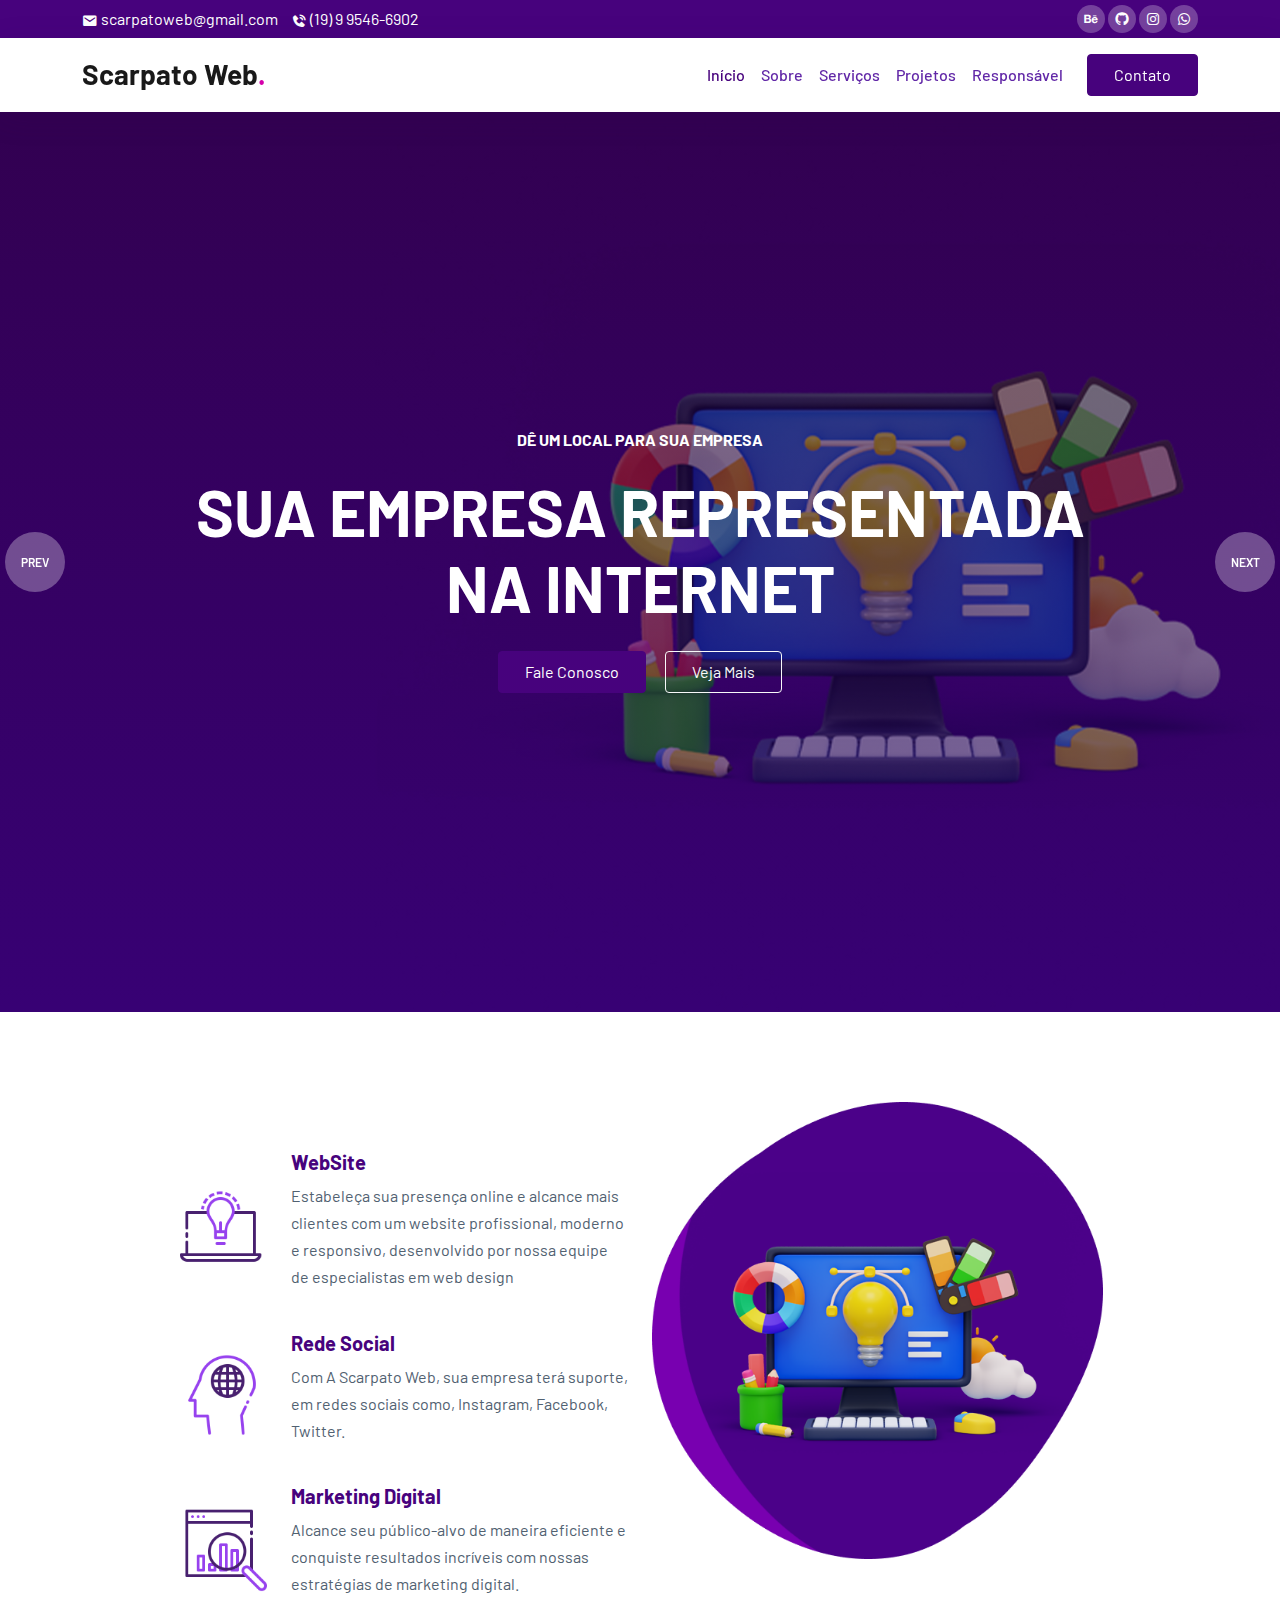
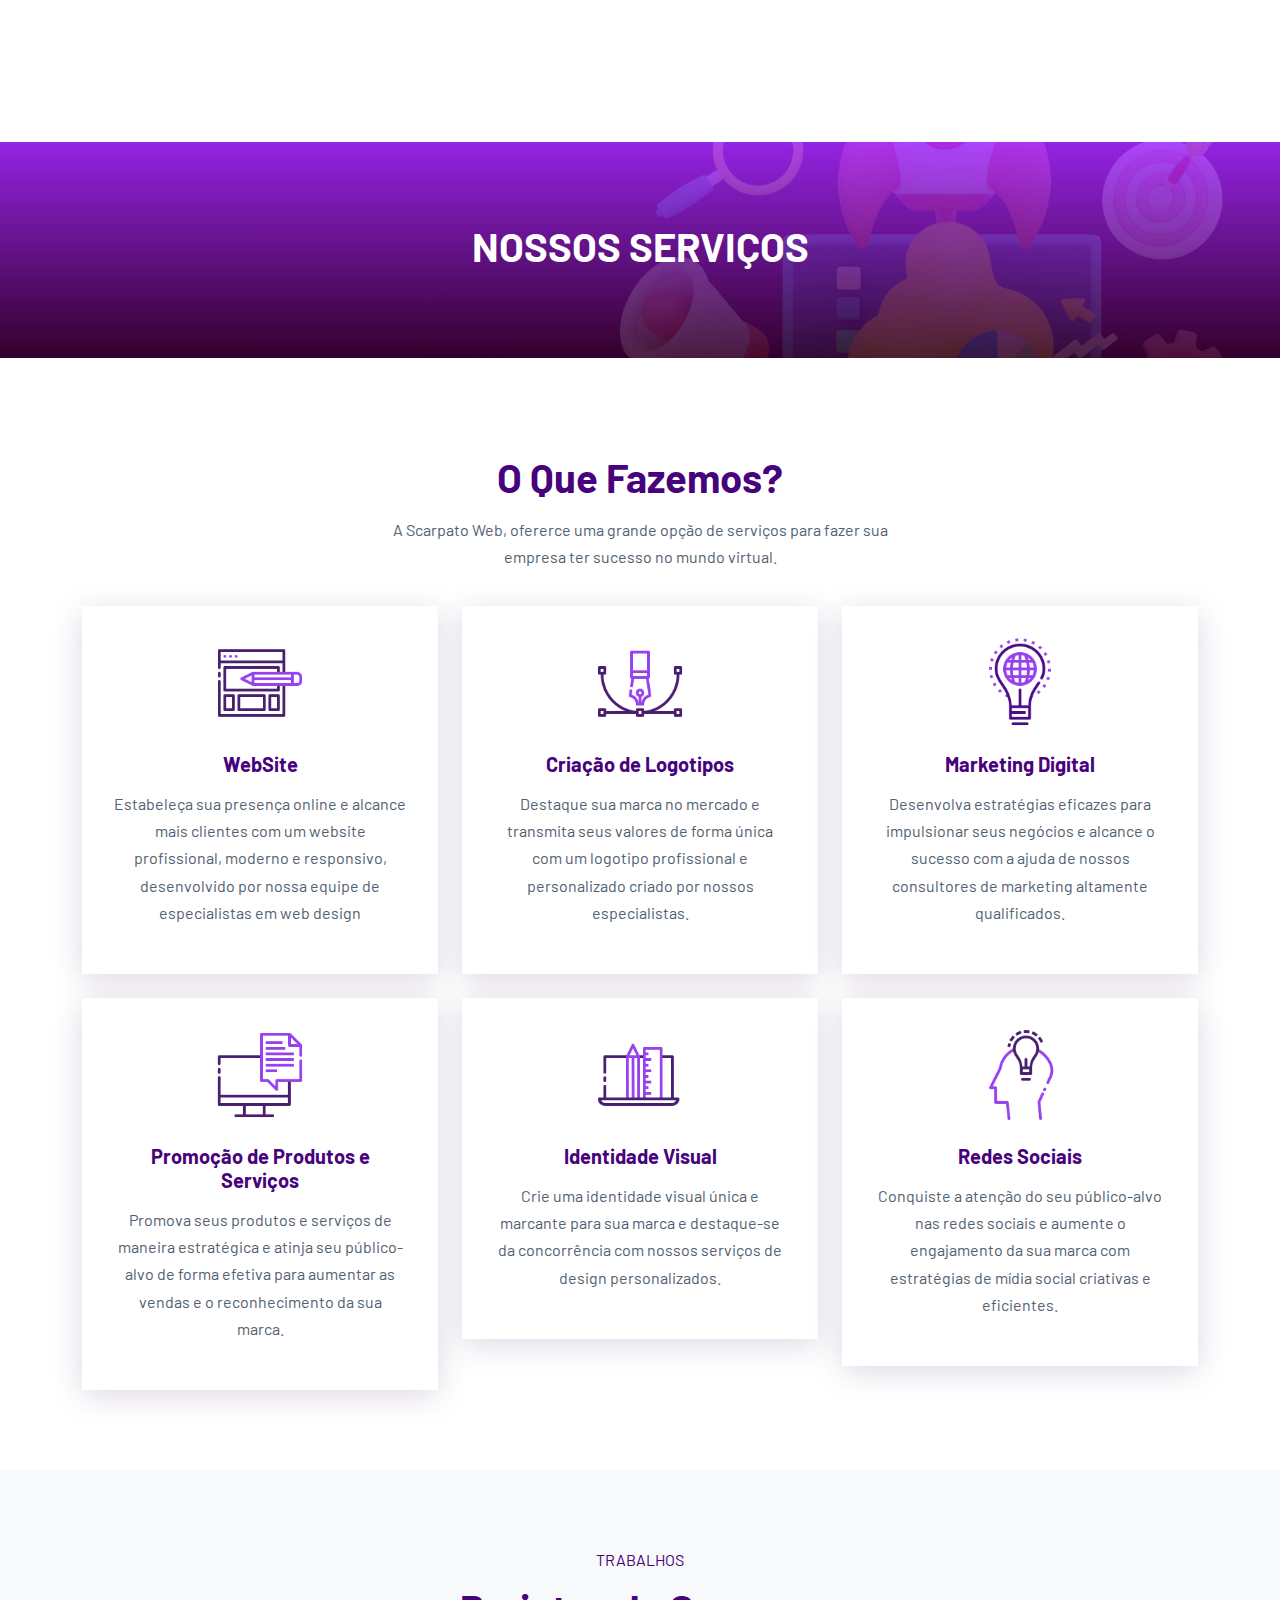
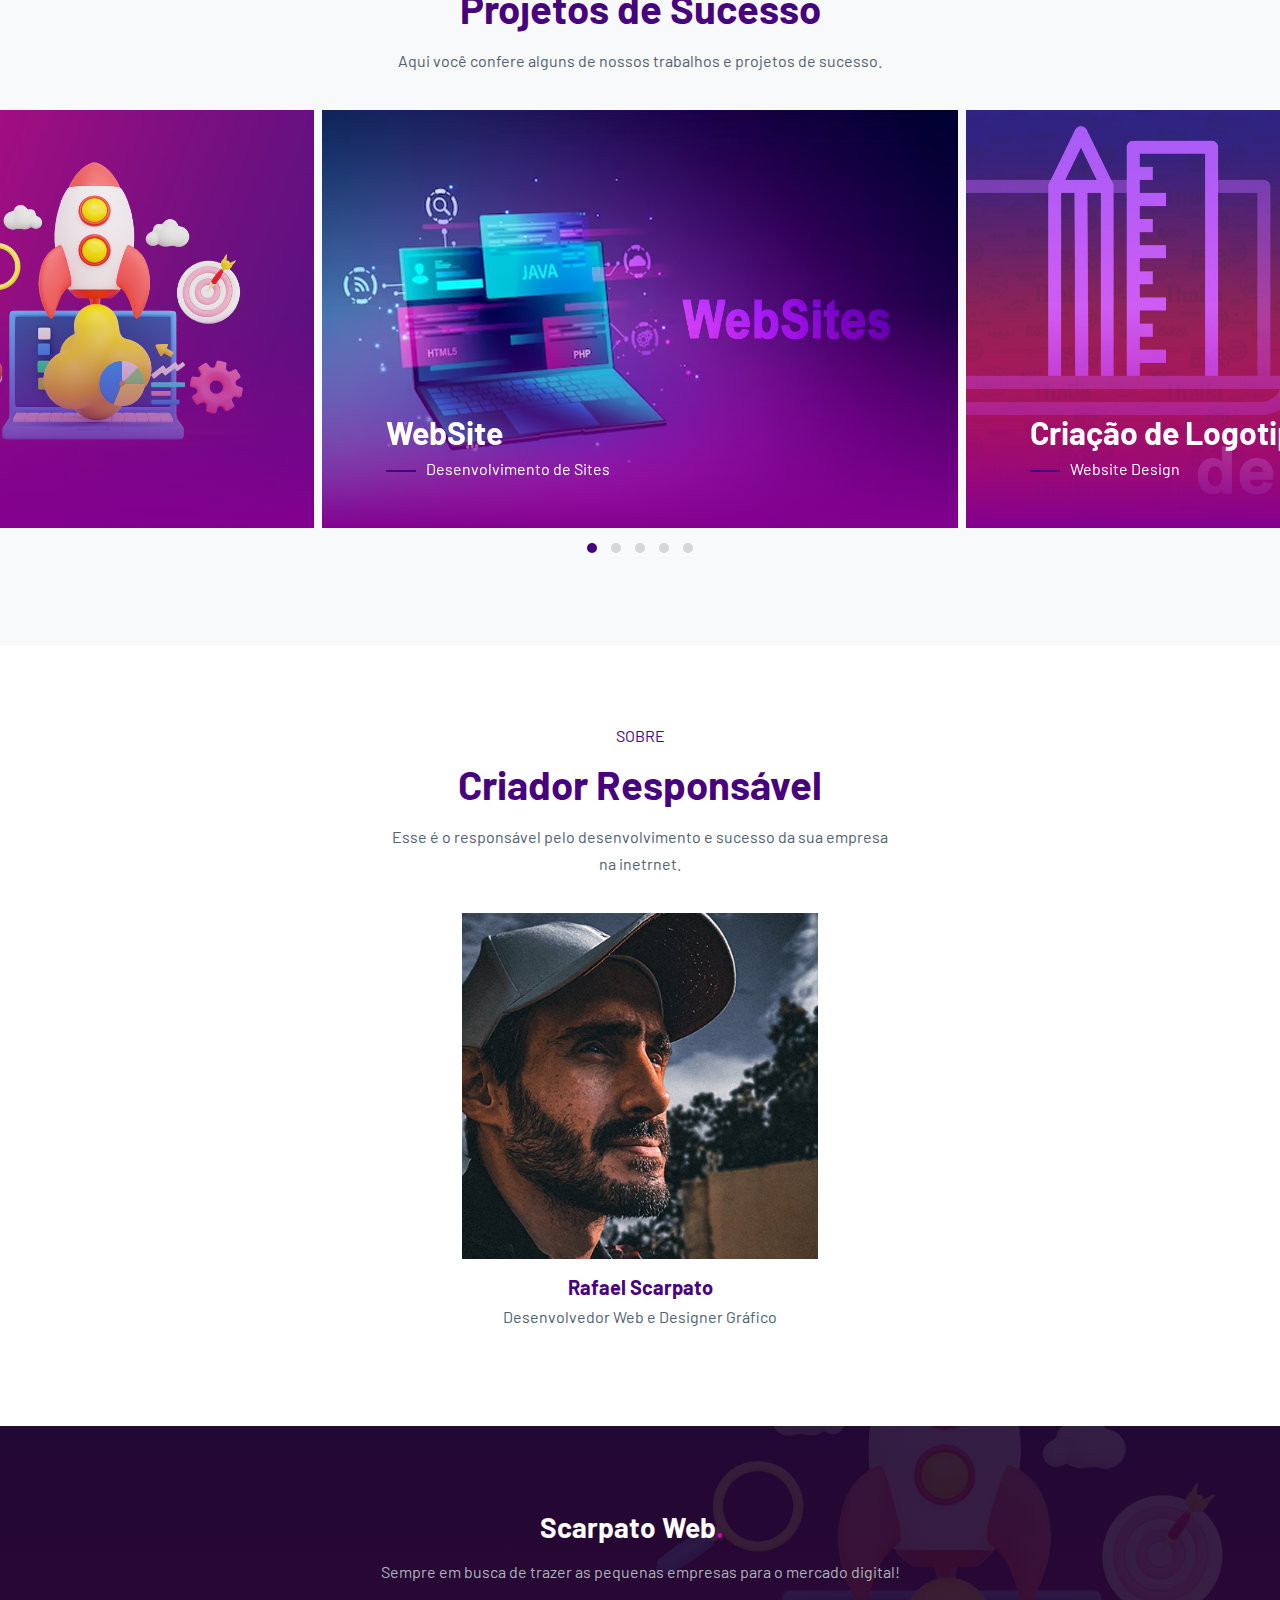
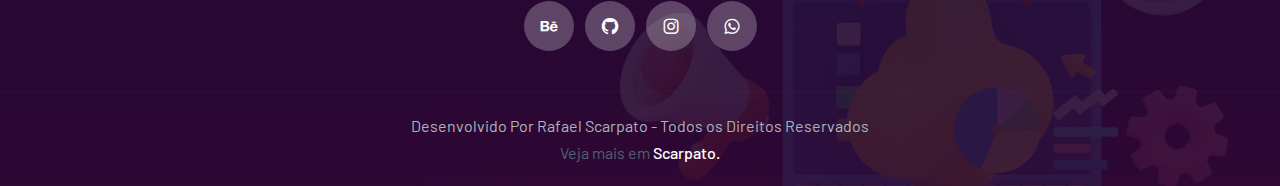
==== index.html @ 1055b55d "Atualização de contato" ====
<!doctype html>
<html lang="pt-br">

<head>
    <!-- Required meta tags -->
    <meta charset="utf-8">
    <meta name="viewport" content="width=device-width, initial-scale=1">
    <link rel="icon" type="image/x-icon" href="img/FAVICON.png">

    <!-- Bootstrap CSS -->
    <link rel="stylesheet" href="css/bootstrap.min.css">
    <link rel="stylesheet" href="css/owl.carousel.min.css">
    <link rel="stylesheet" href="css/owl.theme.default.min.css">
    <link href='https://unpkg.com/boxicons@2.1.1/css/boxicons.min.css' rel='stylesheet'>
    <link rel="stylesheet" href="css/style.css">

    <title>Scarpato Web - Sua Empresa Na Internet</title>
</head>

<body data-bs-spy="scroll" data-bs-target=".navbar" data-bs-offset="70">


    <!-- TOP NAV -->
    <div class="top-nav" id="home">
        <div class="container">
            <div class="row justify-content-between">
                <div class="col-auto">
                    <p> <i class='bx bxs-envelope'></i> scarpatoweb@gmail.com</p>
                    <p> <i class='bx bxs-phone-call'></i> (19) 9 9546-6902</p>
                </div>
                <div class="col-auto social-icons">
                    <a href="https://www.behance.net/propedmarketing"><i class='bx bxl-behance'></i></a>
                    <a href="https://github.com/faelscarpato"><i class='bx bxl-github'></i></a>
                    <a href="https://instagram.com/rafaelscarpato"><i class='bx bxl-instagram'></i></a>
                    <a href="https://wa.me/5519995466902"><i class='bx bxl-whatsapp'></i></a>
                </div>
            </div>
        </div>
    </div>

    <!-- BOTTOM NAV -->
    <nav class="navbar navbar-expand-lg navbar-light bg-white sticky-top">
        <div class="container">
            <a class="navbar-brand" href="#">Scarpato Web<span class="dot">.</span></a>
            <button class="navbar-toggler" type="button" data-bs-toggle="collapse" data-bs-target="#navbarNav"
                aria-controls="navbarNav" aria-expanded="false" aria-label="Toggle navigation">
                <span class="navbar-toggler-icon"></span>
            </button>
            <div class="collapse navbar-collapse" id="navbarNav">
                <ul class="navbar-nav ms-auto">
                    <li class="nav-item">
                        <a class="nav-link" href="#home">Início</a>
                    </li>
                    <li class="nav-item">
                        <a class="nav-link" href="#about">Sobre</a>
                    </li>
                    <li class="nav-item">
                        <a class="nav-link" href="#services">Serviços</a>
                    </li>
                    <li class="nav-item">
                        <a class="nav-link" href="#portfolio">Projetos</a>
                    </li>
                    <li class="nav-item">
                        <a class="nav-link" href="#team">Responsável</a>
                    </li>
                </ul>
                <a href="#" data-bs-toggle="modal" data-bs-target="#exampleModal"
                    class="btn btn-brand ms-lg-3">Contato</a>
            </div>
        </div>
    </nav>

    <!-- SLIDER -->
    <div class="owl-carousel owl-theme hero-slider">
        <div class="slide slide1">
            <div class="container">
                <div class="row">
                    <div class="col-12 text-center text-white">
                        <h6 class="text-white text-uppercase">Dê um local para sua empresa</h6>
                        <h1 class="display-3 my-4">Sua Empresa representada<br />na internet</h1>
                        <a href="#" class="btn btn-brand">Fale Conosco</a>
                        <a href="#" class="btn btn-outline-light ms-3">Veja Mais</a>
                    </div>
                </div>
            </div>
        </div>
        <div class="slide slide2">
            <div class="container">
                <div class="row">
                    <div class="col-12 col-lg-10 offset-lg-1 text-white">
                        <h6 class="text-white text-uppercase">Faça Mais pela sua empresa</h6>
                        <h1 class="display-3 my-4">Um WebSite único <br />e Criativo</h1>
                        <a href="#" class="btn btn-brand">Fale Conosco</a>
                        <a href="#" class="btn btn-outline-light ms-3">Veja Mais</a>
                    </div>
                </div>
            </div>
        </div>
    </div>

    <!-- ABOUT -->
    <section id="about">
        <div class="container">
            <div class="row justify-content-center">
                <div class="col-lg-5 py-5">
                    <div class="row">

                        <div class="col-12">
                            <div class="info-box">
                                <img src="img/icon12.png" alt="">
                                <div class="ms-4">
                                    <h5>WebSite</h5>
                                    <p>Estabeleça sua presença online e alcance mais clientes com um website profissional,
                                         moderno e responsivo, desenvolvido por nossa equipe de especialistas em web design </p>
                                </div>
                            </div>
                        </div>
                        <div class="col-12 mt-4">
                            <div class="info-box">
                                <img src="img/icon11.png" alt="">
                                <div class="ms-4">
                                    <h5>Rede Social</h5>
                                    <p>Com A Scarpato Web, sua empresa terá suporte, em redes sociais como, Instagram,
                                        Facebook, Twitter. </p>
                                </div>
                            </div>
                        </div>
                        <div class="col-12 mt-4">
                            <div class="info-box">
                                <img src="img/icon7.png" alt="">
                                <div class="ms-4">
                                    <h5>Marketing Digital</h5>
                                    <p>Alcance seu público-alvo de maneira eficiente e conquiste resultados incríveis com
                                        nossas estratégias de marketing digital. </p>
                                </div>
                            </div>
                        </div>
                    </div>
                </div>
                <div class="col-lg-5">
                    <img src="img/about.png" alt="">
                </div>
            </div>
        </div>
    </section>


    <section id="milestone">
        <div class="container">
            <div class="row text-center justify-content-center gy-4">
                <h1>NOSSOS SERVIÇOS</h1>
                <!-- MILESTONE <div class="col-lg-2 col-sm-6">
                    <h1 class="display-4">90K+</h1>
                    <p class="mb-0">Happy Clients</p>
                </div>
                <div class="col-lg-2 col-sm-6">
                    <h1 class="display-4">45M</h1>
                    <p class="mb-0">Lines of code</p>
                </div>
                <div class="col-lg-2 col-sm-6">
                    <h1 class="display-4">190</h1>
                    <p class="mb-0">Total Downloads</p>
                </div>
                <div class="col-lg-2 col-sm-6">
                    <h1 class="display-4">380K</h1>
                    <p class="mb-0">YouTube Subscribers</p>
                </div>  -->
            </div>
        </div>
    </section>

    <section id="services" class="text-center">
        <div class="container">
            <div class="row">
                <div class="col-12">
                    <div class="intro">
                        <h1>O Que Fazemos?</h1>
                        <p class="mx-auto">A Scarpato Web, ofererce uma grande opção de serviços para fazer sua empresa
                            ter sucesso
                            no mundo virtual.
                        </p>
                    </div>
                </div>
            </div>
            <div class="row g-4">
                <div class="col-lg-4 col-md-6">
                    <div class="service">
                        <img src="img/icon9.png" alt="">
                        <h5>WebSite</h5>
                        <p>Estabeleça sua presença online e alcance mais clientes com um website profissional,
                            moderno e responsivo, desenvolvido por nossa equipe de especialistas em web design</p>
                    </div>
                </div>
                <div class="col-lg-4 col-md-6">
                    <div class="service">
                        <img src="img/icon15.png" alt="">
                        <h5>Criação de Logotipos</h5>
                        <p>Destaque sua marca no mercado e transmita seus valores de forma única com um logotipo
                            profissional e
                            personalizado criado por nossos especialistas.</p>
                    </div>
                </div>
                <div class="col-lg-4 col-md-6">
                    <div class="service">
                        <img src="img/icon16.png" alt="">
                        <h5>Marketing Digital</h5>
                        <p>Desenvolva estratégias eficazes para impulsionar seus negócios e alcance o sucesso com a
                            ajuda
                            de nossos consultores de marketing altamente qualificados.</p>
                    </div>
                </div>
                <div class="col-lg-4 col-md-6">
                    <div class="service">
                        <img src="img/icon13.png" alt="">
                        <h5>Promoção de Produtos e Serviços</h5>
                        <p>Promova seus produtos e serviços de maneira estratégica e atinja seu público-alvo de
                            forma efetiva para aumentar as vendas e o reconhecimento da sua marca.</p>
                    </div>
                </div>
                <div class="col-lg-4 col-md-6">
                    <div class="service">
                        <img src="img/icon8.png" alt="">
                        <h5>Identidade Visual</h5>
                        <p>Crie uma identidade visual única e marcante para sua marca e destaque-se
                            da concorrência com nossos serviços de design personalizados.</p>
                    </div>
                </div>
                <div class="col-lg-4 col-md-6">
                    <div class="service">
                        <img src="img/icon10.png" alt="">
                        <h5>Redes Sociais</h5>
                        <p>Conquiste a atenção do seu público-alvo nas redes sociais e aumente o engajamento da sua
                            marca com estratégias de mídia social criativas e eficientes.</p>
                    </div>
                </div>
            </div>
        </div>
    </section>

    <section class="bg-light" id="portfolio">
        <div class="container">
            <div class="row">
                <div class="col-12">
                    <div class="intro">
                        <h6>Trabalhos</h6>
                        <h1>Projetos de Sucesso</h1>
                        <p class="mx-auto">Aqui você confere alguns de nossos trabalhos e projetos de sucesso.</p>
                    </div>
                </div>
            </div>
        </div>
        <div id="projects-slider" class="owl-theme owl-carousel">
            <div class="project">
                <div class="overlay"></div>
                <img src="img/project1.jpg" alt="">
                <div class="content">
                    <h2>WebSite</h2>
                    <h6>Desenvolvimento de Sites</h6>
                </div>
            </div>
            <div class="project">
                <div class="overlay"></div>
                <img src="img/project2.jpg" alt="">
                <div class="content">
                    <h2>Criação de Logotipo</h2>
                    <h6>Website Design</h6>
                </div>
            </div>
            <div class="project">
                <div class="overlay"></div>
                <img src="img/project3.jpg" alt="">
                <div class="content">
                    <h2>Promoção de Produtos e Serviços</h2>
                    <h6>Marketing Digital</h6>
                </div>
            </div>
            <div class="project">
                <div class="overlay"></div>
                <img src="img/project4.jpg" alt="">
                <div class="content">
                    <h2>Identidade Visual</h2>
                    <h6>Website Design</h6>
                </div>
            </div>
            <div class="project">
                <div class="overlay"></div>
                <img src="img/project5.jpg" alt="">
                <div class="content">
                    <h2>Marketing Digital</h2>
                    <h6>Google e Redes Sociais</h6>
                </div>
            </div>
        </div>
    </section>

    <section id="team">
        <div class="container">
            <div class="row">
                <div class="col-12">
                    <div class="intro">
                        <h6>Sobre</h6>
                        <h1>Criador Responsável</h1>
                        <p class="mx-auto">Esse é o responsável pelo desenvolvimento e sucesso da sua empresa na
                            inetrnet.</p>
                    </div>
                </div>
            </div>
            <div class="row justify-content-center">
                <div class="col-lg-4 col-md-8">
                    <!-- <div class="team-member">
                        <div class="image">
                            <img src="img/team_1.jpg" alt="">
                            <div class="social-icons">
                                <a href="#"><i class='bx bxl-facebook'></i></a>
                                <a href="#"><i class='bx bxl-twitter'></i></a>
                                <a href="#"><i class='bx bxl-instagram'></i></a>
                                <a href="#"><i class='bx bxl-pinterest'></i></a>
                            </div>
                            <div class="overlay"></div>
                        </div>

                        <h5>Marvin McKinney</h5>
                        <p>Marketing Coordinator</p>
                    </div>--->
                </div>
                <div class="col-lg-4 col-md-8">
                    <div class="team-member">
                        <div class="image">
                            <img src="img/team_2.jpg" alt="">
                            <div class="social-icons">
                                <a href="https://www.behance.net/propedmarketing"><i class='bx bxl-behance'></i></a>
                            <a href="https://github.com/faelscarpato"><i class='bx bxl-github'></i></a>
                            <a href="https://instagram.com/rafaelscarpato"><i class='bx bxl-instagram'></i></a>
                            <a href="https://wa.me/5519995466902"><i class='bx bxl-whatsapp'></i></a>
                            </div>
                            <div class="overlay"></div>
                        </div>

                        <h5>Rafael Scarpato</h5>
                        <p>Desenvolvedor Web e Designer Gráfico</p>
                    </div>
                </div>
                <div class="col-lg-4 col-md-8">
                    <!-- <div class="team-member">
                        <div class="image">
                            <img src="img/team_3.jpg" alt="">
                            <div class="social-icons">
                                <a href="#"><i class='bx bxl-facebook'></i></a>
                                <a href="#"><i class='bx bxl-twitter'></i></a>
                                <a href="#"><i class='bx bxl-instagram'></i></a>
                                <a href="#"><i class='bx bxl-pinterest'></i></a>
                            </div>
                            <div class="overlay"></div>
                        </div>

                        <h5>Darrell Steward</h5>
                        <p>Software Developer</p>
                    </div>--->
                </div>
            </div>
        </div>
    </section>

    <!-- <section class="bg-light" id="reviews">

        <div class="owl-theme owl-carousel reviews-slider container">
            <div class="review">
                <div class="person">
                    <img src="img/team_1.jpg" alt="">
                    <h5>Ralph Edwards</h5>
                    <small>Market Development Manager</small>
                </div>
                <h3>Lorem ipsum dolor sit amet consectetur, adipisicing elit. Aut quis, rem culpa labore voluptate
                    ullam! In, nostrum. Dicta, vero nihil. Delectus minus vitae rerum voluptatum, excepturi incidunt ut,
                    enim nam exercitationem optio ducimus!</h3>
                <div class="stars">
                    <i class='bx bxs-star'></i>
                    <i class='bx bxs-star'></i>
                    <i class='bx bxs-star'></i>
                    <i class='bx bxs-star'></i>
                    <i class="bx bxs-star-half"></i>
                </div>
                <i class='bx bxs-quote-alt-left'></i>
            </div>
            <div class="review">
                <div class="person">
                    <img src="img/team_2.jpg" alt="">
                    <h5>Ralph Edwards</h5>
                    <small>Market Development Manager</small>
                </div>
                <h3>Lorem ipsum dolor sit amet consectetur, adipisicing elit. Aut quis, rem culpa labore voluptate
                    ullam! In, nostrum. Dicta, vero nihil. Delectus minus vitae rerum voluptatum, excepturi incidunt ut,
                    enim nam exercitationem optio ducimus!</h3>
                <div class="stars">
                    <i class='bx bxs-star'></i>
                    <i class='bx bxs-star'></i>
                    <i class='bx bxs-star'></i>
                    <i class='bx bxs-star'></i>
                    <i class="bx bxs-star-half"></i>
                </div>
                <i class='bx bxs-quote-alt-left'></i>
            </div>
            <div class="review">
                <div class="person">
                    <img src="img/team_3.jpg" alt="">
                    <h5>Ralph Edwards</h5>
                    <small>Market Development Manager</small>
                </div>
                <h3>Lorem ipsum dolor sit amet consectetur, adipisicing elit. Aut quis, rem culpa labore voluptate
                    ullam! In, nostrum. Dicta, vero nihil. Delectus minus vitae rerum voluptatum, excepturi incidunt ut,
                    enim nam exercitationem optio ducimus!</h3>
                <div class="stars">
                    <i class='bx bxs-star'></i>
                    <i class='bx bxs-star'></i>
                    <i class='bx bxs-star'></i>
                    <i class='bx bxs-star'></i>
                    <i class="bx bxs-star-half"></i>
                </div>
                <i class='bx bxs-quote-alt-left'></i>
            </div>
        </div>
    </section>

    <section id="blog">
        <div class="container">
            <div class="row">
                <div class="col-12">
                    <div class="intro">
                        <h6>Blog</h6>
                        <h1>Blog Posts</h1>
                        <p class="mx-auto">Contrary to popular belief, Lorem Ipsum is not simply random text. It has
                            roots in a piece of classical Latin literature from 45 BC, making it over 2000 years old</p>
                    </div>
                </div>
            </div>
            <div class="row">
                <div class="col-md-4">
                    <article class="blog-post">
                        <img src="img/project5.jpg" alt="">
                        <a href="#" class="tag">Web Design</a>
                        <div class="content">
                            <small>01 Dec, 2022</small>
                            <h5>Web Design trends in 2022</h5>
                            <p>Contrary to popular belief, Lorem Ipsum is not simply random text. It has roots in a
                                piece of classical Latin literature from</p>
                        </div>
                    </article>
                </div>
                <div class="col-md-4">
                    <article class="blog-post">
                        <img src="img/project4.jpg" alt="">
                        <a href="#" class="tag">Programming</a>
                        <div class="content">
                            <small>01 Dec, 2022</small>
                            <h5>Web Design trends in 2022</h5>
                            <p>Contrary to popular belief, Lorem Ipsum is not simply random text. It has roots in a
                                piece of classical Latin literature from</p>
                        </div>
                    </article>
                </div>
                <div class="col-md-4">
                    <article class="blog-post">
                        <img src="img/project2.jpg" alt="">
                        <a href="#" class="tag">Marketing</a>
                        <div class="content">
                            <small>01 Dec, 2022</small>
                            <h5>Web Design trends in 2022</h5>
                            <p>Contrary to popular belief, Lorem Ipsum is not simply random text. It has roots in a
                                piece of classical Latin literature from</p>
                        </div>
                    </article>
                </div>
            </div>
        </div>
    </section>-->

    <footer>
        <div class="footer-top text-center">
            <div class="container">
                <div class="row justify-content-center">
                    <div class="col-lg-6 text-center">
                        <h4 class="navbar-brand">Scarpato Web<span class="dot">.</span></h4>
                        <p>Sempre em busca de trazer as pequenas empresas para o mercado digital!</p>
                        <div class="col-auto social-icons">
                            <a href="https://www.behance.net/propedmarketing"><i class='bx bxl-behance'></i></a>
                            <a href="https://github.com/faelscarpato"><i class='bx bxl-github'></i></a>
                            <a href="https://instagram.com/rafaelscarpato"><i class='bx bxl-instagram'></i></a>
                            <a href="https://wa.me/5519995466902"><i class='bx bxl-whatsapp'></i></a>
                        </div>
                        <!--<div class="col-auto conditions-section">
                            <a href="#">privacidade</a>
                            <a href="#">terms</a>
                            <a href="#">disclaimer</i></a>
                        </div>-->
                    </div>
                </div>
            </div>
        </div>
        <div class="footer-bottom text-center">
            <p class="mb-0">Desenvolvido Por Rafael Scarpato - Todos os Direitos Reservados</p>Veja mais em
            <a href="https://faelscarpato.github.io/" style="text-decoration: none; color: white;">Scarpato.</a>
        </div>
    </footer>


    <!-- Modal -->
    <div class="modal fade" id="exampleModal" tabindex="-1" aria-labelledby="exampleModalLabel" aria-hidden="true">
        <div class="modal-dialog modal-dialog-centered modal-xl">
            <div class="modal-content">
                <div class="modal-body p-0">
                    <div class="container-fluid">
                        <div class="row gy-4">
                            <div class="col-lg-4 col-sm-12 bg-cover"
                                style="background-image: url(img/c2.jpg); min-height:300px;">
                                <div>

                                </div>
                            </div>
                            <div class="col-lg-8">
                                <form class="p-lg-5 col-12 row g-3">
                                    <div>
                                        <h1>Fale Conosco</h1>
                                        <p>Vamos fazer sua empresa se destacar no mundo digital e crescer com sucesso!
                                        </p>
                                    </div>
                                    <div class="col-lg-6">
                                        <a class="navbar-brand" href="#">Scarpato Web<span class="dot">.</span></a>
                                    </div>
                                    <div>
                                        <ul class="list-unstyled">
                                            <li>
                                                <h5>Telefone <i class='bx bxs-phone-call'></i></h5>
                                                <p>(19) 9 9546-6902</p>
                                            </li>
                                            <li>
                                                <h5>E-mail <i class='bx bxs-envelope'></i></h5>
                                                <p>scarpatoweb@gmail.com</p>
                                            </li>
                                            <li>
                                                <h5>Veja Mais <i class='bx bxs-hand'></i></h5>
                                                <p>https://faelscarpato.github.io/</p>
                                            </li>
                                            <a href="https://www.behance.net/propedmarketing"><i
                                                    class='bx bxl-behance'></i></a>
                                            <a href="https://github.com/faelscarpato"><i class='bx bxl-github'></i></a>
                                            <a href="https://instagram.com/rafaelscarpato"><i
                                                    class='bx bxl-instagram'></i></a>
                                            <a href="https://wa.me/5519995466902"><i class='bx bxl-whatsapp'></i></a>
                                        </ul>
                                    </div>

                                </form>
                            </div>
                        </div>
                    </div>
                </div>

            </div>
        </div>
    </div>









    <script src="js/jquery.min.js"></script>
    <script src="js/bootstrap.bundle.min.js"></script>
    <script src="js/owl.carousel.min.js"></script>
    <script src="js/app.js"></script>
</body>

</html>
---- css/style.css ----
@import url('https://fonts.googleapis.com/css2?family=Barlow:wght@400;500;600;700&display=swap');

:root {
    --brand: #47027d;
    --dark: #83008f;
    --body: #516171;
    --border: rgba(0,0,0,0.08);
    --shadow: 0px 6px 30px rgba(50, 1, 80, 0.155);
    
}

body {
    font-family: "Barlow", sans-serif;
    color: var(--body);
    line-height: 1.7;
}

h1,h2,h3,h4,h5,h6,
.display-1,.display-2,.display-3,.display-4 {
    font-weight: 700;
    color: var(--brand);
}

.bg-cover {
    background-size: cover;
    background-position: center;
    background-repeat: no-repeat;
}

img {
    width: 100%;
}

a {
    color: var(--dark);
    transition: all 0.4s ease;
    font-weight: 500;
}

a:hover {
    color: var(--brand);
}

section {
    padding-top: 80px;
    padding-bottom: 80px;
}

.text-brand {
    color: var(--brand) !important;
}


.hero-slider .owl-prev,
.hero-slider .owl-next{
    background-color: rgba(255, 255, 255, 0.3) !important;
    width: 60px !important;
    height: 60px !important;
    display: block;
    display: grid;
    place-items: center;
    color: #fff !important;
    border-radius: 100px;
    line-height: 0;
    border-radius: 100px !important;
    position: absolute;
    top: 50%;
    font-weight: 600 !important;
    font-size: 12px !important;
    transition: all 0.4s ease;
    margin-top: -30px !important;
}

.owl-prev {
    left: 0;
}
.owl-next {
    right: 0;
}

.hero-slider .owl-prev:hover,
.hero-slider .owl-next:hover {
    background-color: var(--brand) !important; 
}

.owl-dot.active span{
    background-color: var(--brand) !important;
}


 /* slide */
 .slide {
     min-height: 100vh;
     display: flex;
     align-items: center;
     justify-content: center;
     position: relative;
}

.slide1 {
    background: linear-gradient(rgba(28, 0, 31, 0.533), rgba(43, 1, 102, 0.607)), url(../img/bg_banner2.jpg);
    background-size: cover;
    background-position: center;
    background-repeat: no-repeat;
}

.slide2 {
    background: linear-gradient(rgba(0, 0, 0, 0.4), rgba(43, 1, 102, 0.607)), url(../img/bg_banner1.jpg);
    background-size: cover;
    background-position: center;
    background-repeat: no-repeat;
}

.slide .display-3 {
    text-transform: uppercase;
    color: #fff;
}

/* navbar */
.top-nav {
    background-color: var(--brand);
    color: #fff;
    padding-top: 5px;
    padding-bottom: 5px;
}

.top-nav p {
    display: inline-block;
    margin-bottom: 0;
    margin-right: 10px;
}

.top-nav span,
.top-nav i {
    vertical-align: middle;
}

.navbar {
    box-shadow: var(--shadow);
}

.social-icons a {
    width: 28px;
    height: 28px;
    display: inline-flex;
    color: #fff;
    background-color: rgba(255, 255, 255, 0.25);
    text-decoration: none;
    align-items: center;
    justify-content: center;
    border-radius: 100px;
}

.social-icons a:hover {
    background-color: #fff;
    color: var(--brand);
}
.conditions-section{
    margin: 20px 0;
}
.conditions-section a{
   color: #fff;
   margin: 0 10px;
}

.navbar .navbar-nav .nav-link {
    color: #6127a7;
}

.navbar .navbar-nav .nav-link:hover {
    color: #9900ff;
}

.navbar .navbar-nav .nav-link.active {
    color: var(--brand);
}

.navbar-brand {
    font-size: 28px;
    font-weight: 700;
}

.navbar-brand .dot {
    color: #d500ab;
}

.btn {
    padding: 8px 26px;
}

.btn-brand {
    border-color: var(--brand);
    background-color: var(--brand);
    color: #fff;
}

.btn-brand:hover {
    background-color: #8301e7;
    border-color: #ffffff;
    color: #fff;
}

.intro {margin-bottom: 36px;
text-align: center;}

.intro p {
    max-width: 500px;
}
.intro h6{
    color: var(--brand);
    font-weight: 400;
    text-transform: uppercase;
}

.intro h1 {
    margin-top: 15px;
    margin-bottom: 15px;
}

.info-box {
    align-items: center;
    display: flex;
}

.info-box img {
    width: 90px;
}


#milestone {
    background: linear-gradient(rgba(162, 41, 255, 0.85), rgba(48, 0, 38, 0.85)), url(../img/bg_banner1.jpg);
    background-size: cover;
    background-position: center;
    background-repeat: no-repeat;
}

#milestone h1,
#milestone p {
    color: #fff;
}

.service {
    padding: 32px;
    background-color: #fff;
    box-shadow: var(--shadow);
}

.service h5 {
    margin-top: 24px;
    margin-bottom: 14px;
}

.service img {
    width: 90px;
}


.project {
    position: relative;
    overflow: hidden;
    z-index: 2;
}

.project h6 {
    font-weight: 400;
}

.project h6::before {
    content: "";
    height: 2px;
    width: 30px;
    display: inline-block;
    background: var(--brand);
    vertical-align: middle;
    margin-right: 10px;
}


.project .overlay {
    width: 100%;
    height: 220px;
    position: absolute;
    bottom: 0;
    left: 0;
    background: linear-gradient(180deg, rgba(255, 76, 41, 0) 0%, var(--dark) 100%);
}

.project .content {
    position: absolute;
    left: 10%;
    bottom: 10%
}

.project h2,
.project h6 {
    color: #fff;
}

.team-member {
    text-align: center;
}

.team-member .image{
    position: relative;
    z-index: 2;
    overflow: hidden;
}

.team-member .overlay {
    width: 100%;
    height: 100%;
    position: absolute;
    left: 0;
    top: -10%;
    background-color: rgba(198, 41, 255, 0.7);
    opacity: 0;
    transition: all 0.4s ease;
}

.team-member h5 {
    margin-top: 16px;
    margin-bottom: 4px;
}

.team-member .social-icons {
    position: absolute;
    top: 60%;
    left: 50%;
    transform: translate(-50%, -50%);
    z-index: 2;
    opacity: 0;
    transition: all 0.4s ease;
}

.team-member .social-icons a {
    width: 40px;
    height: 40px;
}

.team-member:hover .social-icons {
    top: 50%;
    opacity: 1;
}

.team-member:hover .overlay {
    top: 0%;
    opacity: 1;
}

#reviews {

    background: linear-gradient(-90deg, rgba(8, 32, 50, 0.8), rgba(8, 32, 50, 0.8)), url(../img/bg_banner1.jpg), #082032;;
    background-size: cover;
    background-position: center;
    background-repeat: no-repeat;
}

.review {
    text-align: center;
    z-index: 2;
    position: relative;
    margin: 15px;
    max-width: 768px;
    margin: auto;
}

.review .bxs-quote-alt-left {
    font-size: 120px;
    position: absolute;
    opacity: 0.1;
    left: 50%;
    top: 50%;
    transform: translate(-50%, -50%);
    color: #fff;
}

.review img {
    width: 80px !important;
    height: 80px;
    border-radius: 100px;
    margin: auto;
}

.review h5 {
    margin-top: 16px;
    margin-bottom: 4px;
    color: #fff;
}

.review h3 {
    margin-top: 26px;
    margin-bottom: 26px;
    font-size: 22px;
    color: #fff;
    font-weight: 400;
    line-height: 1.7;
}

.review small {
    color: var(--brand);
}

.review .stars {
    color: var(--brand);
}

.blog-post {
    position: relative;
    background-color: #fff;
    box-shadow: var(--shadow);
}

.blog-post .content {
    padding: 32px;
}

.blog-post a {
    position: absolute;
    top: 20px;
    left: 20px;
    background-color: var(--brand);
    padding: 2px 12px;
    border-radius: 100px;
    text-decoration: none;
    color: #fff;
}

.blog-post h5 {
    margin-top: 12px;
    margin-bottom: 12px;
}

.blog-post small {
    text-transform: uppercase;
    color: var(--brand);
    text-decoration: underline;
}

footer {
    background: linear-gradient(0deg, rgba(44, 8, 50, 0.9), rgba(31, 8, 50, 0.9)), url(../img/bg_banner1.jpg), #2c0832;;
    background-size: cover;
    background-position: center;
    background-repeat: no-repeat;
}

footer .footer-top {
    padding-top: 80px;
    padding-bottom: 40px;
}

.footer-bottom {
    border-top: 1px solid rgba(184, 0, 250, 0.1);
    padding-bottom: 20px;
    padding-top: 20px;
}

footer .navbar-brand {
    color: #fff;
}

footer p {
    color: #ADB3B9;
}

footer .social-icons a {
    width: 50px;
    height: 50px;
    font-size: 20px;
    margin-left: 4px;
    margin-right: 4px;
}

.loader {
    min-height: 100vh;
    display: flex;
    align-items: center;
    justify-content: center;
    background-color: rgb(144, 0, 255);
    z-index: 99999;
    position: fixed;
    left: 0;
    right: 0;
}


input.form-control {
    border-color: transparent;
    height: 44px;
}

.form-control {
    background-color: rgba(0, 0, 0, 0.04);
    border-color: rgba(0, 0, 0, 0.04);;
}

.form-control:focus {
    box-shadow: none;
    border-color: var(--brand);
}
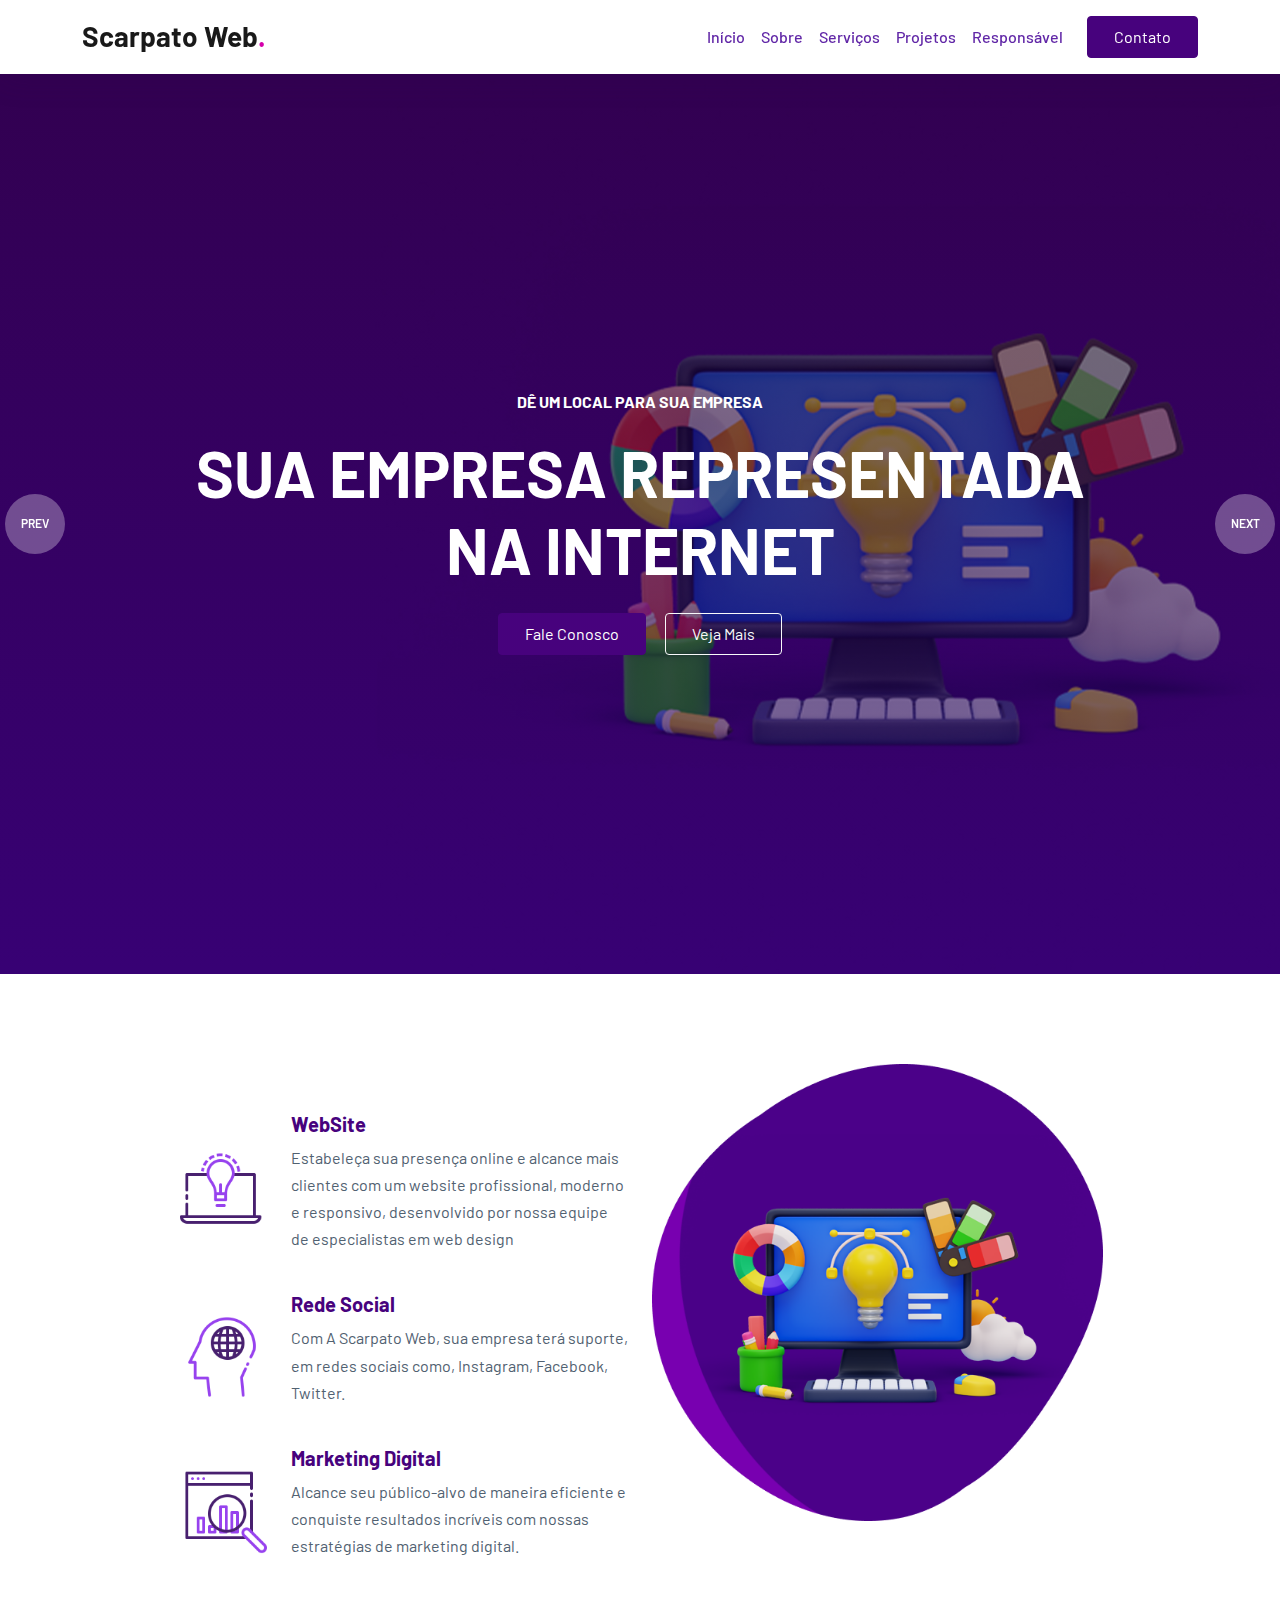
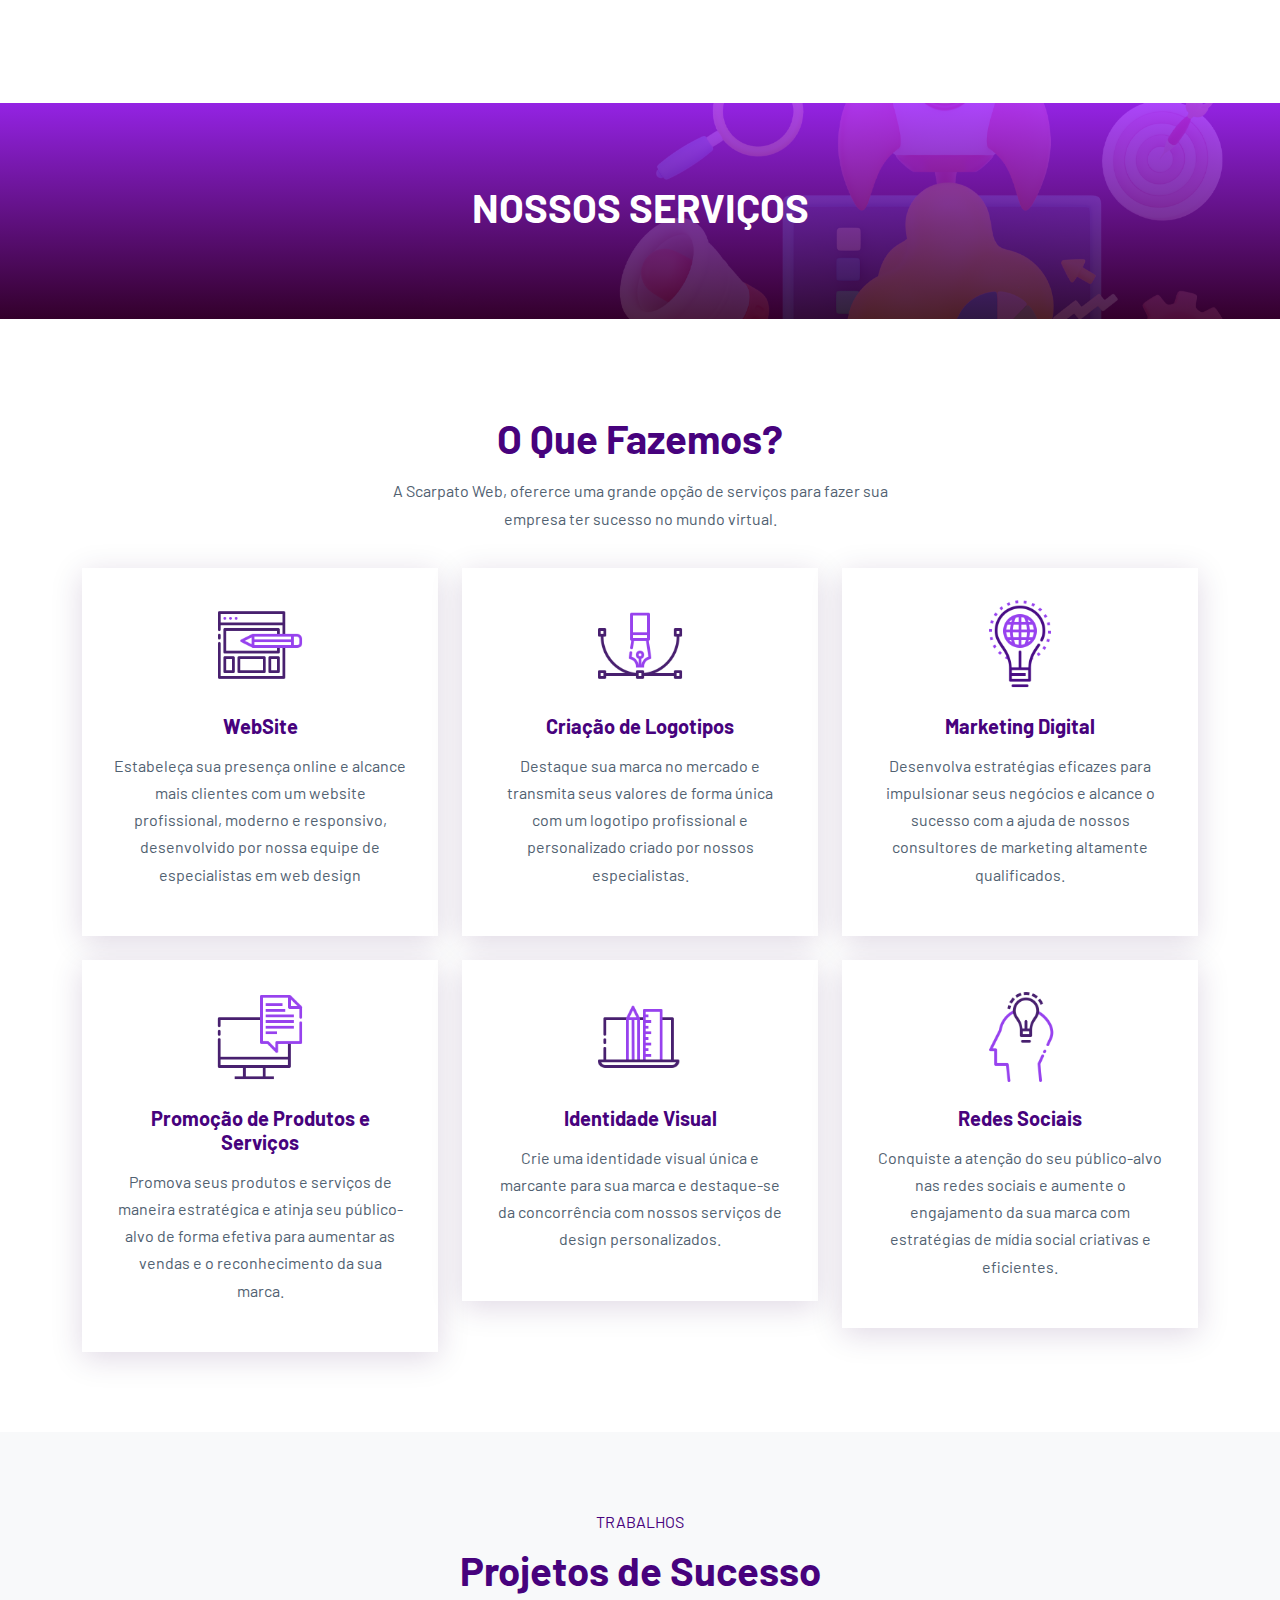
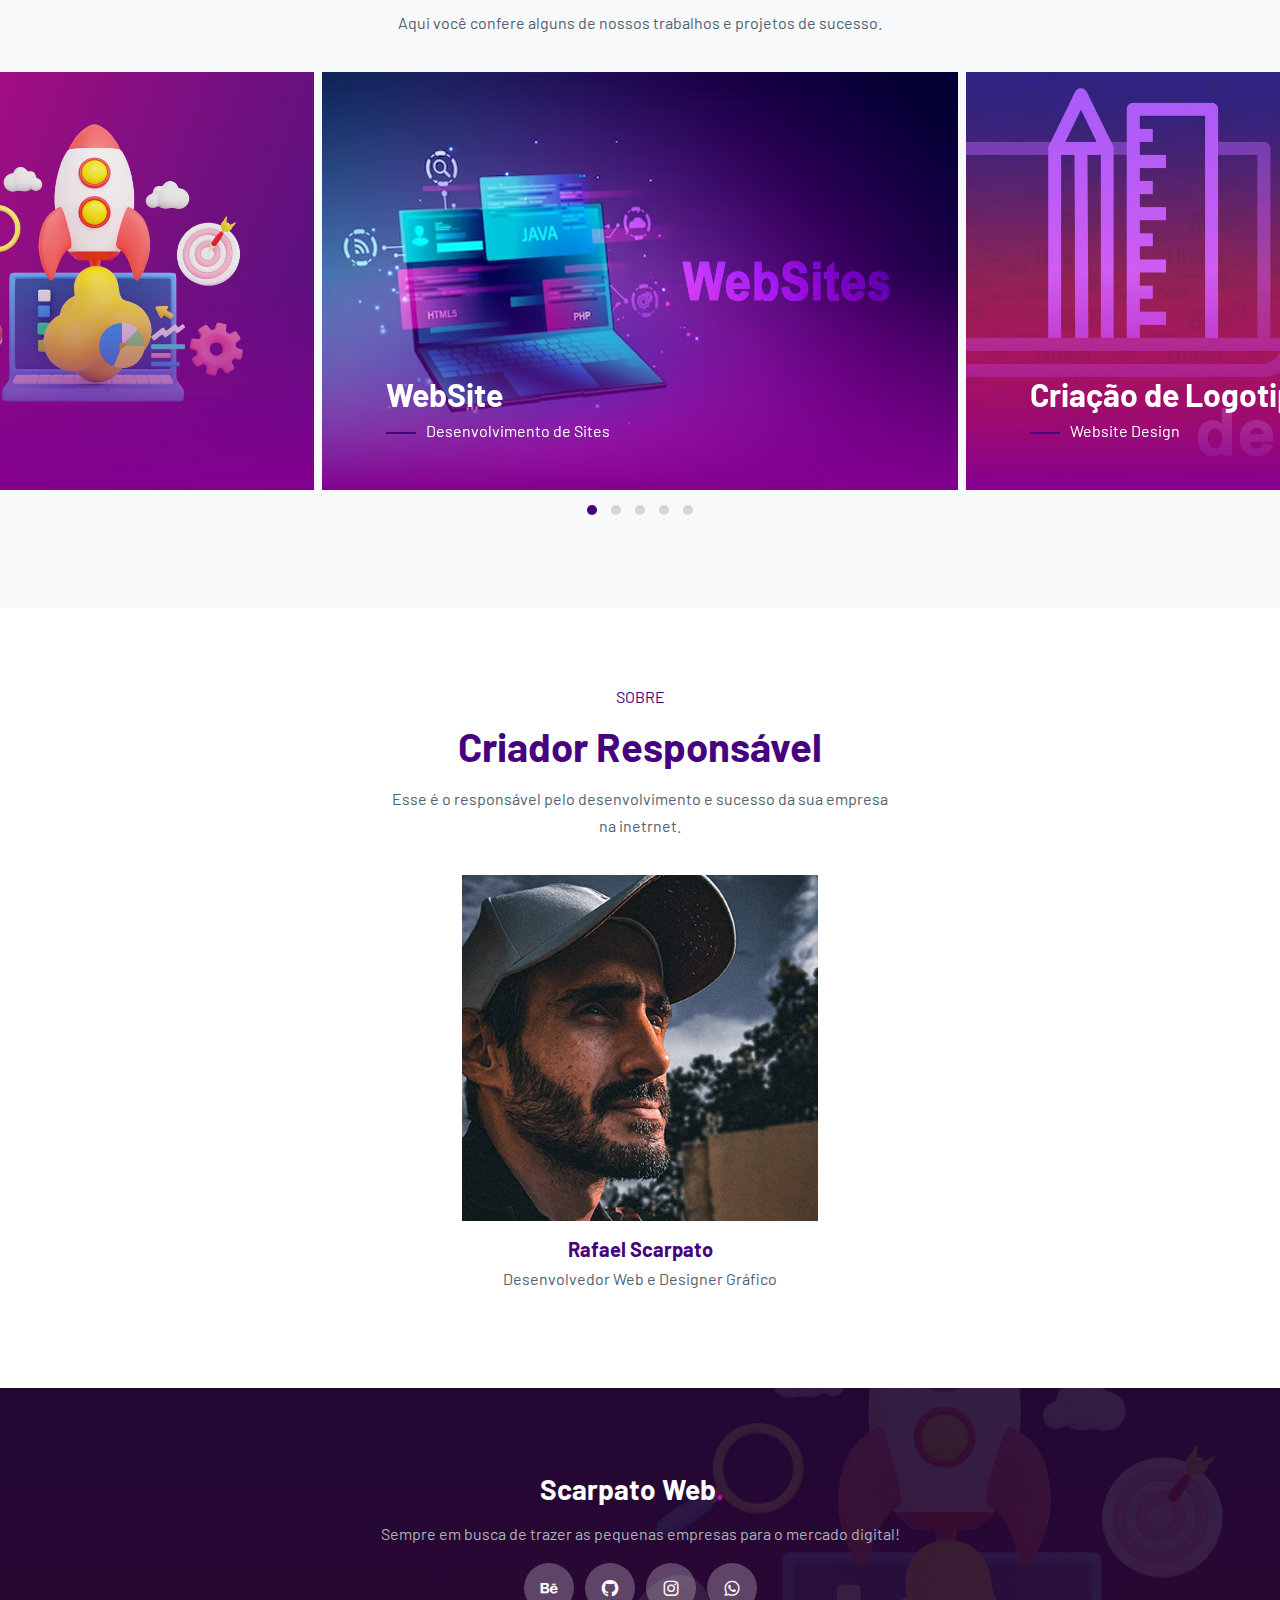
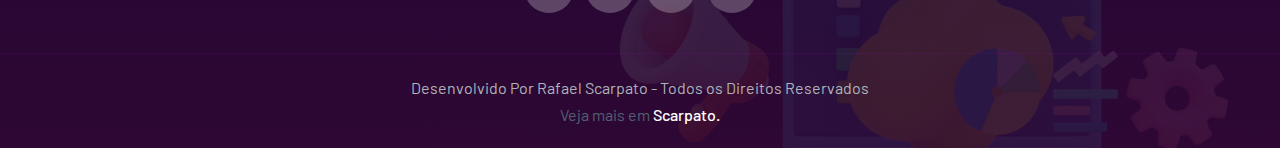
==== commit 5d43e409: "Att" ====
--- a/index.html
+++ b/index.html
@@ -20,7 +20,7 @@
 <body data-bs-spy="scroll" data-bs-target=".navbar" data-bs-offset="70">
 
 
-    <!-- TOP NAV -->
+    <!-- TOP NAV
     <div class="top-nav" id="home">
         <div class="container">
             <div class="row justify-content-between">
@@ -36,7 +36,7 @@
                 </div>
             </div>
         </div>
-    </div>
+    </div> -->
 
     <!-- BOTTOM NAV -->
     <nav class="navbar navbar-expand-lg navbar-light bg-white sticky-top">
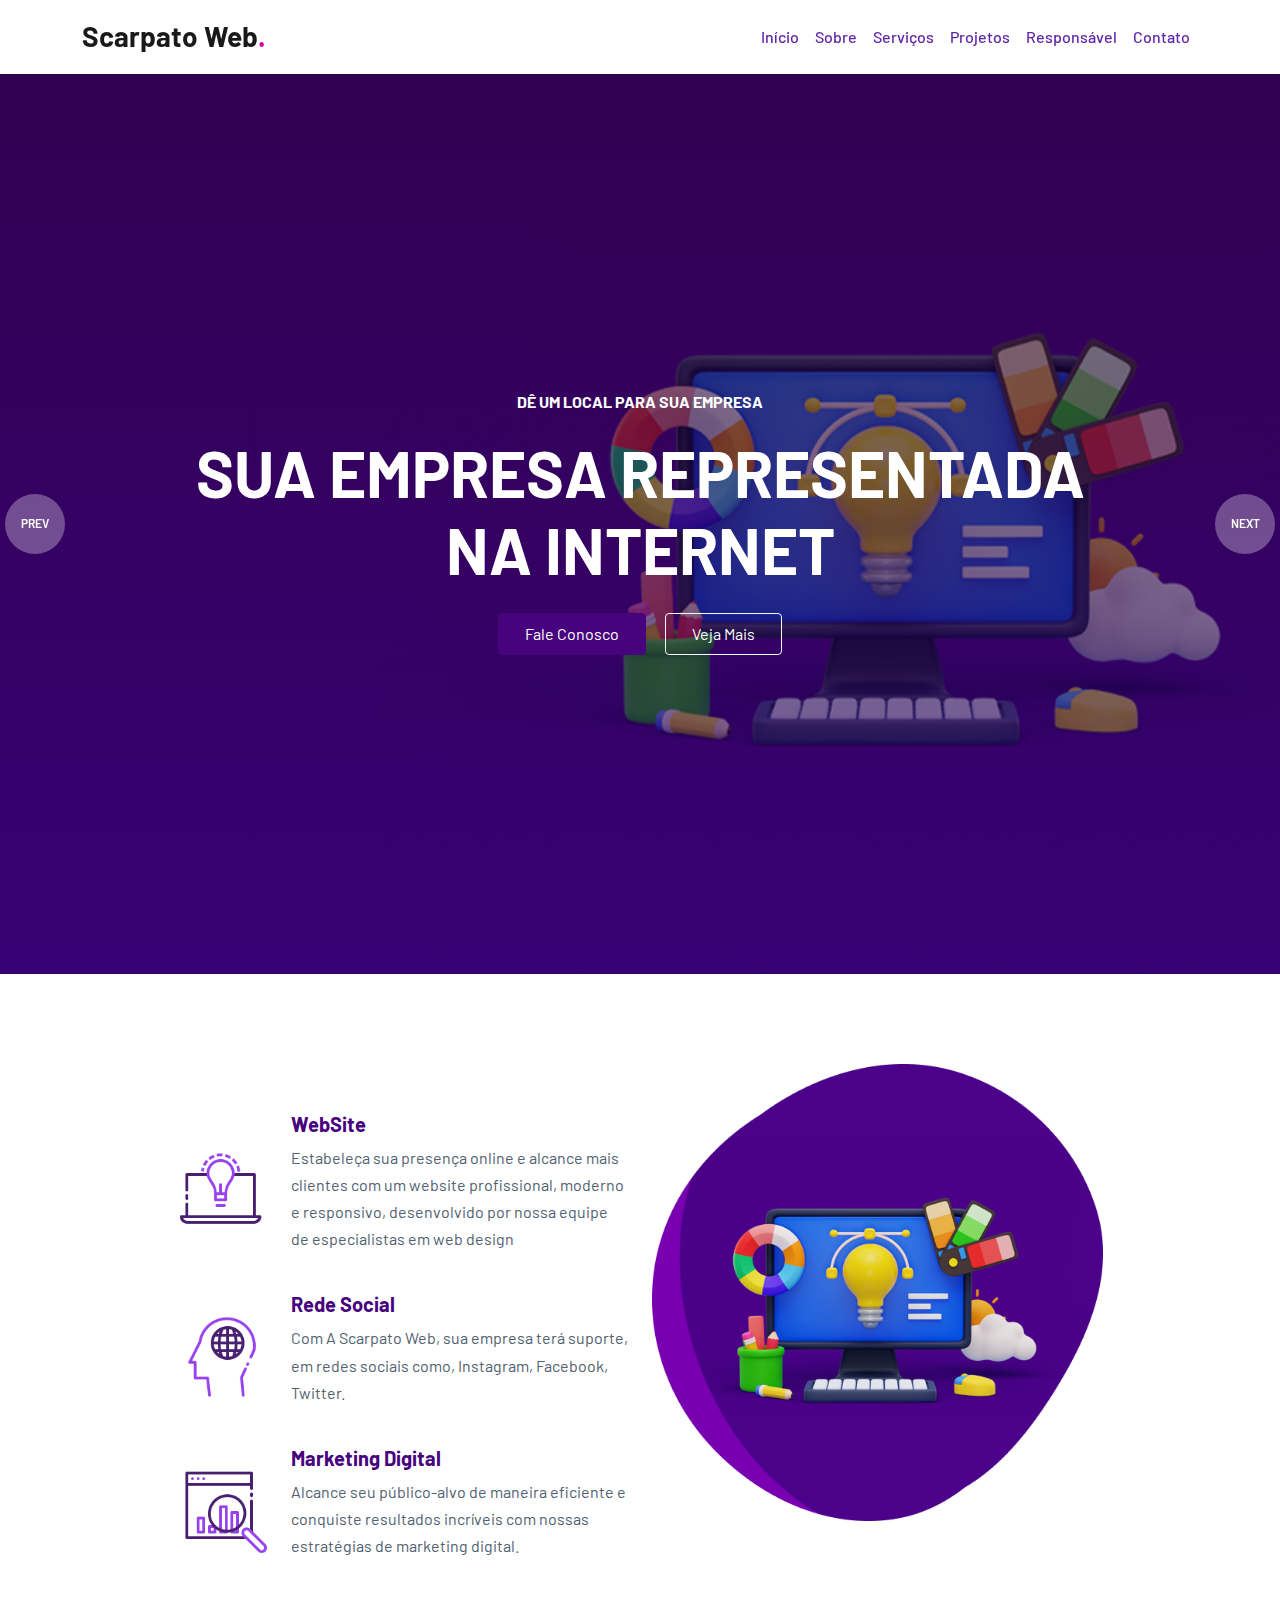
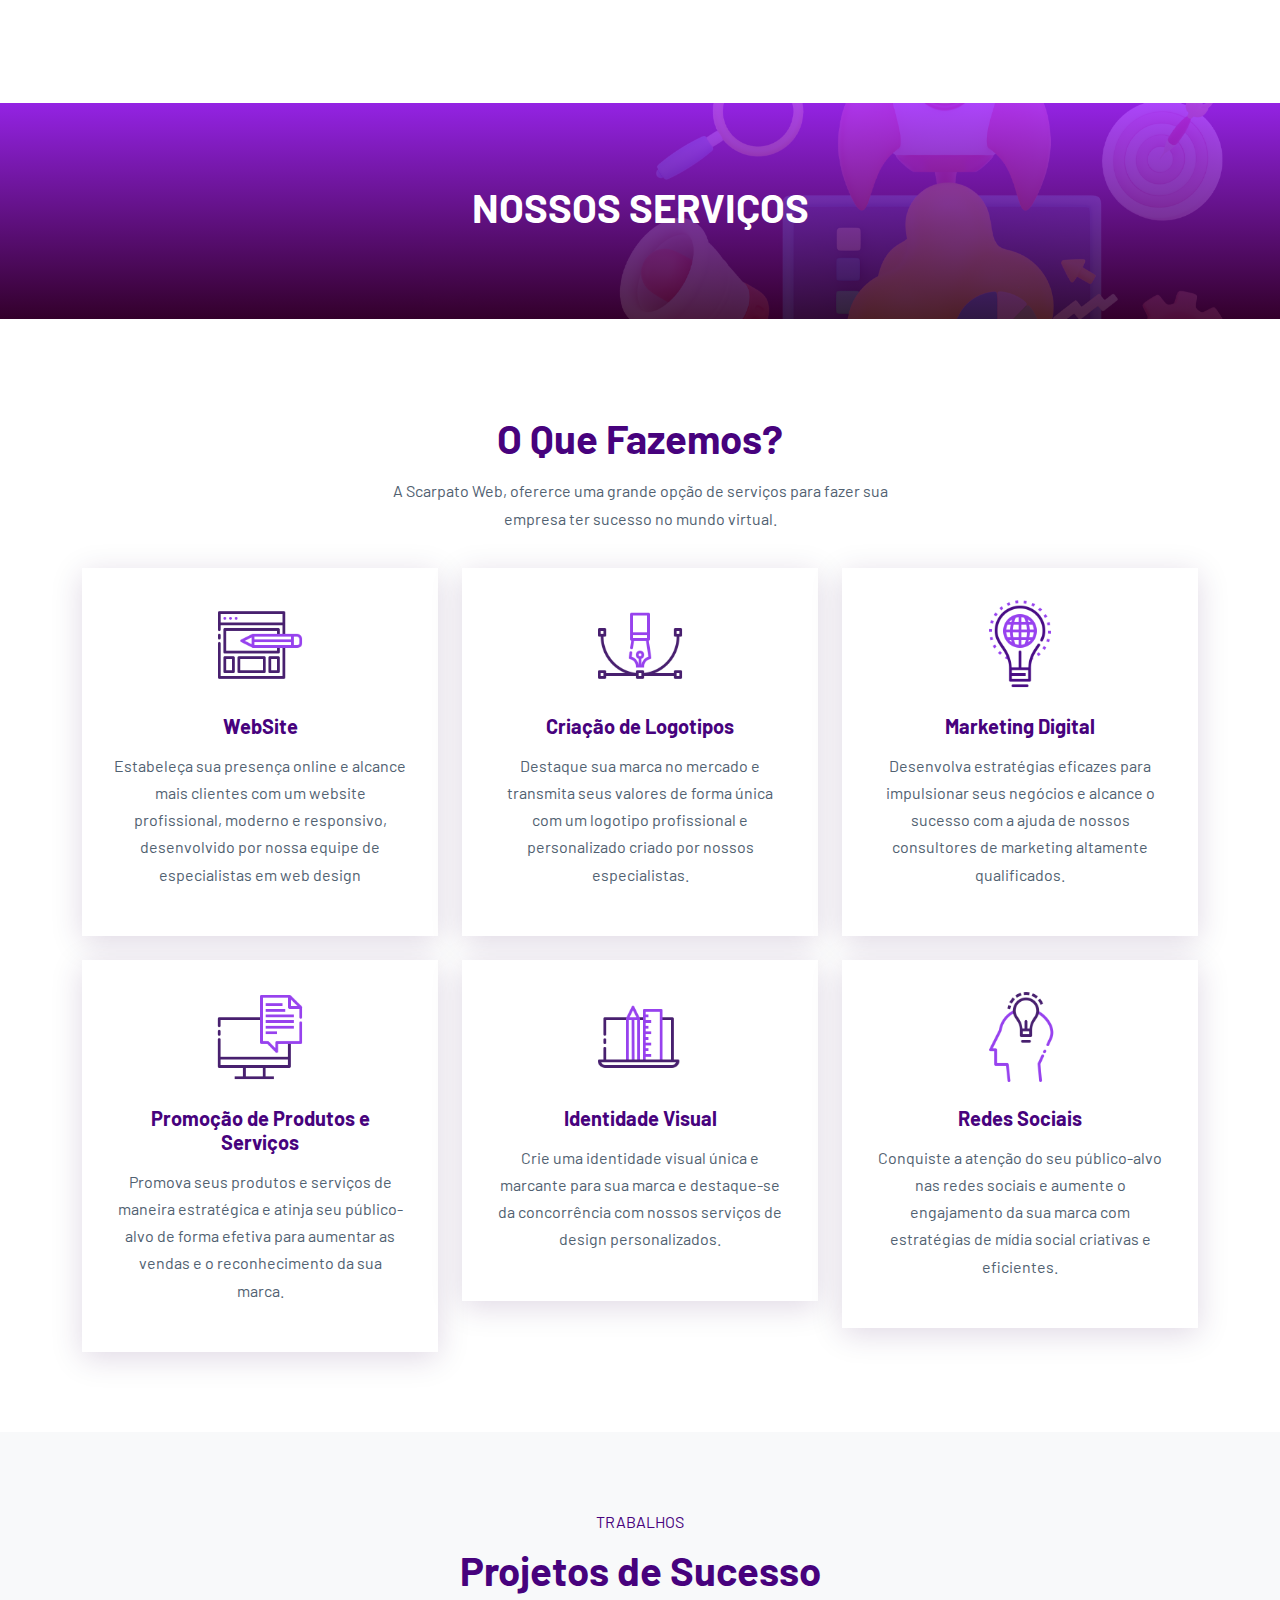
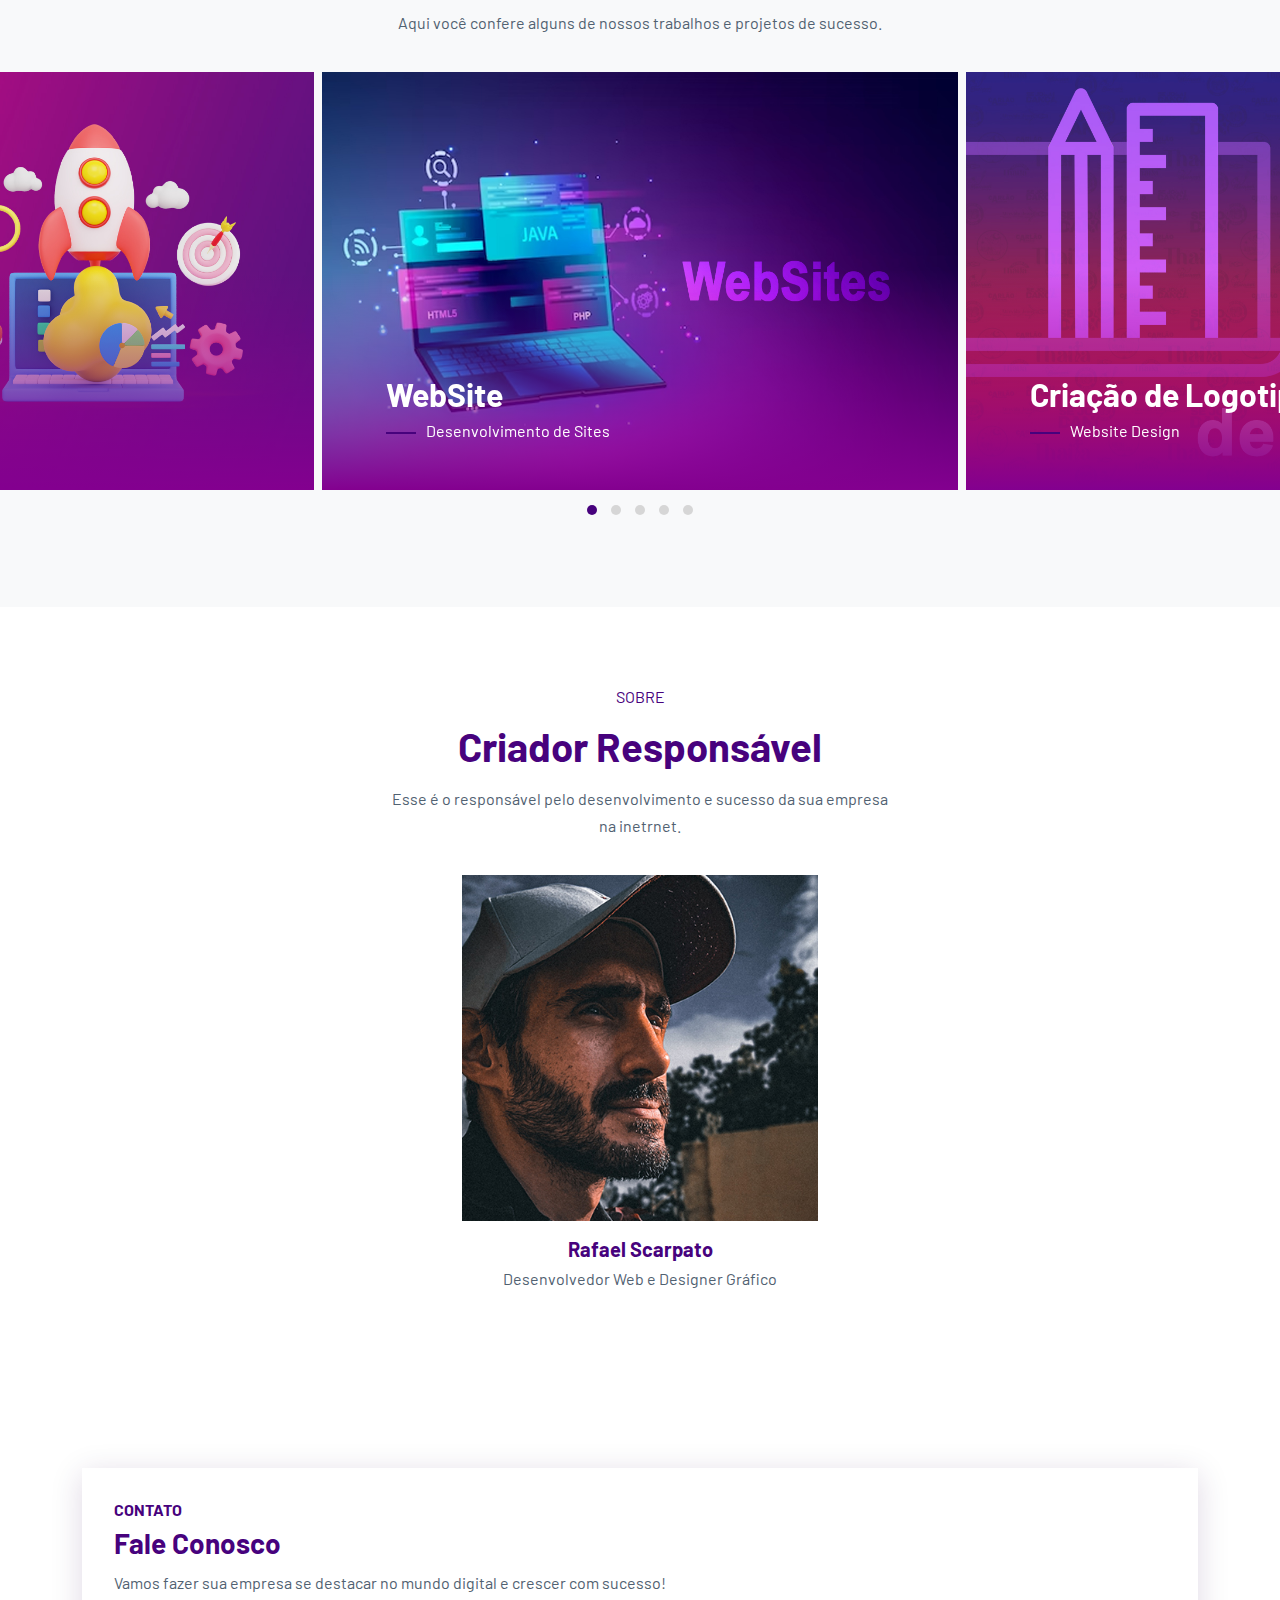
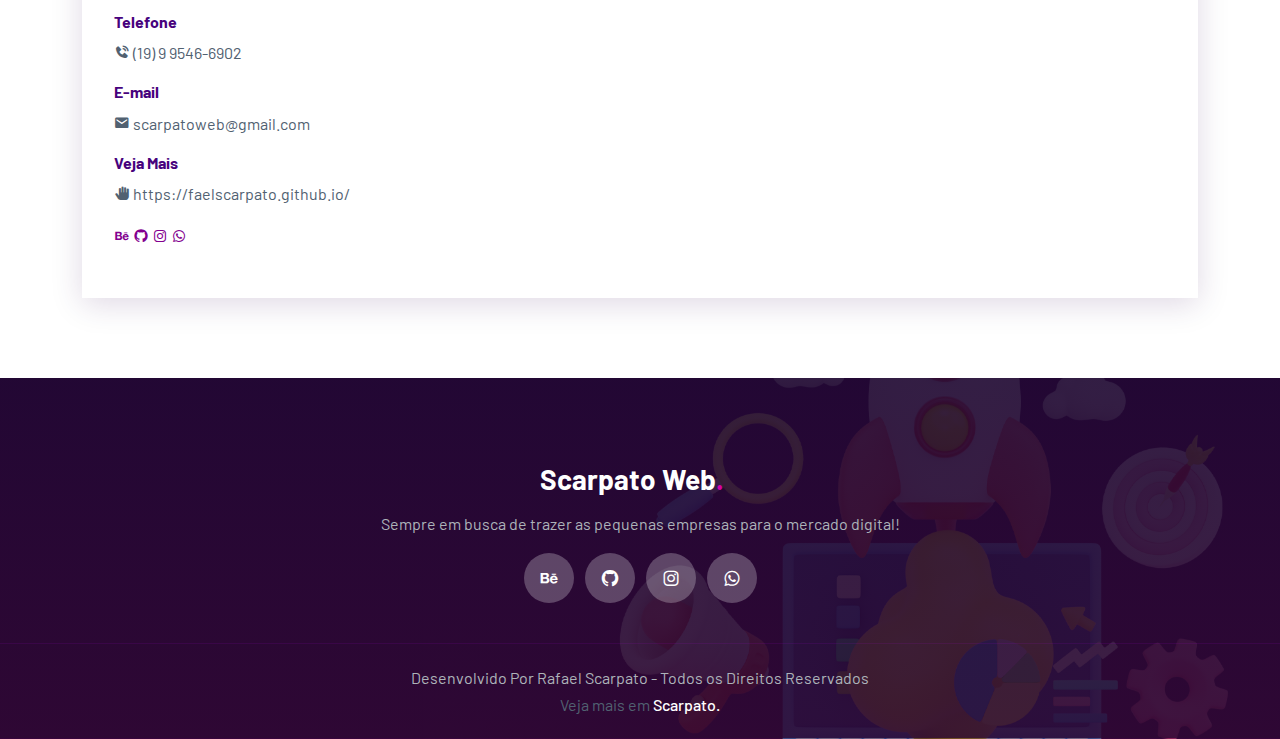
==== commit cf76ddac: "Atualização 2.0" ====
--- a/index.html
+++ b/index.html
@@ -63,9 +63,10 @@
                     <li class="nav-item">
                         <a class="nav-link" href="#team">Responsável</a>
                     </li>
-                </ul>
-                <a href="#" data-bs-toggle="modal" data-bs-target="#exampleModal"
-                    class="btn btn-brand ms-lg-3">Contato</a>
+                    <li class="nav-item">
+                        <a class="nav-link" href="#contato">Contato</a>
+                    </li>
+                </ul>               
             </div>
         </div>
     </nav>
@@ -76,10 +77,10 @@
             <div class="container">
                 <div class="row">
                     <div class="col-12 text-center text-white">
-                        <h6 class="text-white text-uppercase">Dê um local para sua empresa</h6>
+                        <h6 class="text-white text-uppercase" id="home">Dê um local para sua empresa</h6>
                         <h1 class="display-3 my-4">Sua Empresa representada<br />na internet</h1>
-                        <a href="#" class="btn btn-brand">Fale Conosco</a>
-                        <a href="#" class="btn btn-outline-light ms-3">Veja Mais</a>
+                        <a href="#contato" class="btn btn-brand">Fale Conosco</a>
+                        <a href="#services" class="btn btn-outline-light ms-3">Veja Mais</a>
                     </div>
                 </div>
             </div>
@@ -90,8 +91,8 @@
                     <div class="col-12 col-lg-10 offset-lg-1 text-white">
                         <h6 class="text-white text-uppercase">Faça Mais pela sua empresa</h6>
                         <h1 class="display-3 my-4">Um WebSite único <br />e Criativo</h1>
-                        <a href="#" class="btn btn-brand">Fale Conosco</a>
-                        <a href="#" class="btn btn-outline-light ms-3">Veja Mais</a>
+                        <a href="#contato" class="btn btn-brand">Fale Conosco</a>
+                        <a href="#services" class="btn btn-outline-light ms-3">Veja Mais</a>
                     </div>
                 </div>
             </div>
@@ -360,119 +361,41 @@
             </div>
         </div>
     </section>
-
-    <!-- <section class="bg-light" id="reviews">
-
-        <div class="owl-theme owl-carousel reviews-slider container">
-            <div class="review">
-                <div class="person">
-                    <img src="img/team_1.jpg" alt="">
-                    <h5>Ralph Edwards</h5>
-                    <small>Market Development Manager</small>
-                </div>
-                <h3>Lorem ipsum dolor sit amet consectetur, adipisicing elit. Aut quis, rem culpa labore voluptate
-                    ullam! In, nostrum. Dicta, vero nihil. Delectus minus vitae rerum voluptatum, excepturi incidunt ut,
-                    enim nam exercitationem optio ducimus!</h3>
-                <div class="stars">
-                    <i class='bx bxs-star'></i>
-                    <i class='bx bxs-star'></i>
-                    <i class='bx bxs-star'></i>
-                    <i class='bx bxs-star'></i>
-                    <i class="bx bxs-star-half"></i>
-                </div>
-                <i class='bx bxs-quote-alt-left'></i>
-            </div>
-            <div class="review">
-                <div class="person">
-                    <img src="img/team_2.jpg" alt="">
-                    <h5>Ralph Edwards</h5>
-                    <small>Market Development Manager</small>
-                </div>
-                <h3>Lorem ipsum dolor sit amet consectetur, adipisicing elit. Aut quis, rem culpa labore voluptate
-                    ullam! In, nostrum. Dicta, vero nihil. Delectus minus vitae rerum voluptatum, excepturi incidunt ut,
-                    enim nam exercitationem optio ducimus!</h3>
-                <div class="stars">
-                    <i class='bx bxs-star'></i>
-                    <i class='bx bxs-star'></i>
-                    <i class='bx bxs-star'></i>
-                    <i class='bx bxs-star'></i>
-                    <i class="bx bxs-star-half"></i>
-                </div>
-                <i class='bx bxs-quote-alt-left'></i>
-            </div>
-            <div class="review">
-                <div class="person">
-                    <img src="img/team_3.jpg" alt="">
-                    <h5>Ralph Edwards</h5>
-                    <small>Market Development Manager</small>
-                </div>
-                <h3>Lorem ipsum dolor sit amet consectetur, adipisicing elit. Aut quis, rem culpa labore voluptate
-                    ullam! In, nostrum. Dicta, vero nihil. Delectus minus vitae rerum voluptatum, excepturi incidunt ut,
-                    enim nam exercitationem optio ducimus!</h3>
-                <div class="stars">
-                    <i class='bx bxs-star'></i>
-                    <i class='bx bxs-star'></i>
-                    <i class='bx bxs-star'></i>
-                    <i class='bx bxs-star'></i>
-                    <i class="bx bxs-star-half"></i>
-                </div>
-                <i class='bx bxs-quote-alt-left'></i>
-            </div>
-        </div>
-    </section>
-
-    <section id="blog">
+    
+    <section id="contato">
         <div class="container">
             <div class="row">
                 <div class="col-12">
-                    <div class="intro">
-                        <h6>Blog</h6>
-                        <h1>Blog Posts</h1>
-                        <p class="mx-auto">Contrary to popular belief, Lorem Ipsum is not simply random text. It has
-                            roots in a piece of classical Latin literature from 45 BC, making it over 2000 years old</p>
-                    </div>
-                </div>
-            </div>
-            <div class="row">
-                <div class="col-md-4">
-                    <article class="blog-post">
-                        <img src="img/project5.jpg" alt="">
-                        <a href="#" class="tag">Web Design</a>
-                        <div class="content">
-                            <small>01 Dec, 2022</small>
-                            <h5>Web Design trends in 2022</h5>
-                            <p>Contrary to popular belief, Lorem Ipsum is not simply random text. It has roots in a
-                                piece of classical Latin literature from</p>
-                        </div>
-                    </article>
-                </div>
-                <div class="col-md-4">
-                    <article class="blog-post">
-                        <img src="img/project4.jpg" alt="">
-                        <a href="#" class="tag">Programming</a>
-                        <div class="content">
-                            <small>01 Dec, 2022</small>
-                            <h5>Web Design trends in 2022</h5>
-                            <p>Contrary to popular belief, Lorem Ipsum is not simply random text. It has roots in a
-                                piece of classical Latin literature from</p>
-                        </div>
-                    </article>
-                </div>
-                <div class="col-md-4">
-                    <article class="blog-post">
-                        <img src="img/project2.jpg" alt="">
-                        <a href="#" class="tag">Marketing</a>
-                        <div class="content">
-                            <small>01 Dec, 2022</small>
-                            <h5>Web Design trends in 2022</h5>
-                            <p>Contrary to popular belief, Lorem Ipsum is not simply random text. It has roots in a
-                                piece of classical Latin literature from</p>
-                        </div>
-                    </article>
-                </div>
-            </div>
-        </div>
-    </section>-->
+                    <div class="service">                    
+                        <h6>CONTATO</h6>
+                        <h3>Fale Conosco</h3>
+                        <p class="mx-auto">Vamos fazer sua empresa se destacar no mundo digital e crescer com sucesso!</p>
+                    
+                    <div>
+                                        <ul class="list-unstyled">
+                                            <li>
+                                                <h6>Telefone</h6>                                                                        <p class="contatotexto"><i class='bx bxs-phone-call'> </i> (19) 9 9546-6902</p>                                            </li>                                            <li>                                                <h6>E-mail</h6>                                                <p class="contatotexto"><i class='bx bxs-envelope'> </i> scarpatoweb@gmail.com</p>
+                                            </li>
+                                            <li>
+                                                <h6>Veja Mais </h6>
+                                                <p class="contatotexto"><i class='bx bxs-hand'></i> https://faelscarpato.github.io/</p>
+                                            </li>
+                                            <a href="https://www.behance.net/propedmarketing"><i
+                                                    class='bx bxl-behance'></i></a>
+                                            <a href="https://github.com/faelscarpato"><i class='bx bxl-github'></i></a>
+                                            <a href="https://instagram.com/rafaelscarpato"><i
+                                                    class='bx bxl-instagram'></i></a>
+                                            <a href="https://wa.me/5519995466902"><i class='bx bxl-whatsapp'></i></a>
+                                        </ul>
+                                    </div>
+                    
+                </div>
+            </div>
+        </div>
+        </div>
+                </div>
+            </div>
+    </section>
 
     <footer>
         <div class="footer-top text-center">
@@ -511,9 +434,7 @@
                     <div class="container-fluid">
                         <div class="row gy-4">
                             <div class="col-lg-4 col-sm-12 bg-cover"
-                                style="background-image: url(img/c2.jpg); min-height:300px;">
-                                <div>
-
+                                style="background-image: url(img/c2.jpg); min-height:300px;">                        
                                 </div>
                             </div>
                             <div class="col-lg-8">
@@ -522,9 +443,6 @@
                                         <h1>Fale Conosco</h1>
                                         <p>Vamos fazer sua empresa se destacar no mundo digital e crescer com sucesso!
                                         </p>
-                                    </div>
-                                    <div class="col-lg-6">
-                                        <a class="navbar-brand" href="#">Scarpato Web<span class="dot">.</span></a>
                                     </div>
                                     <div>
                                         <ul class="list-unstyled">
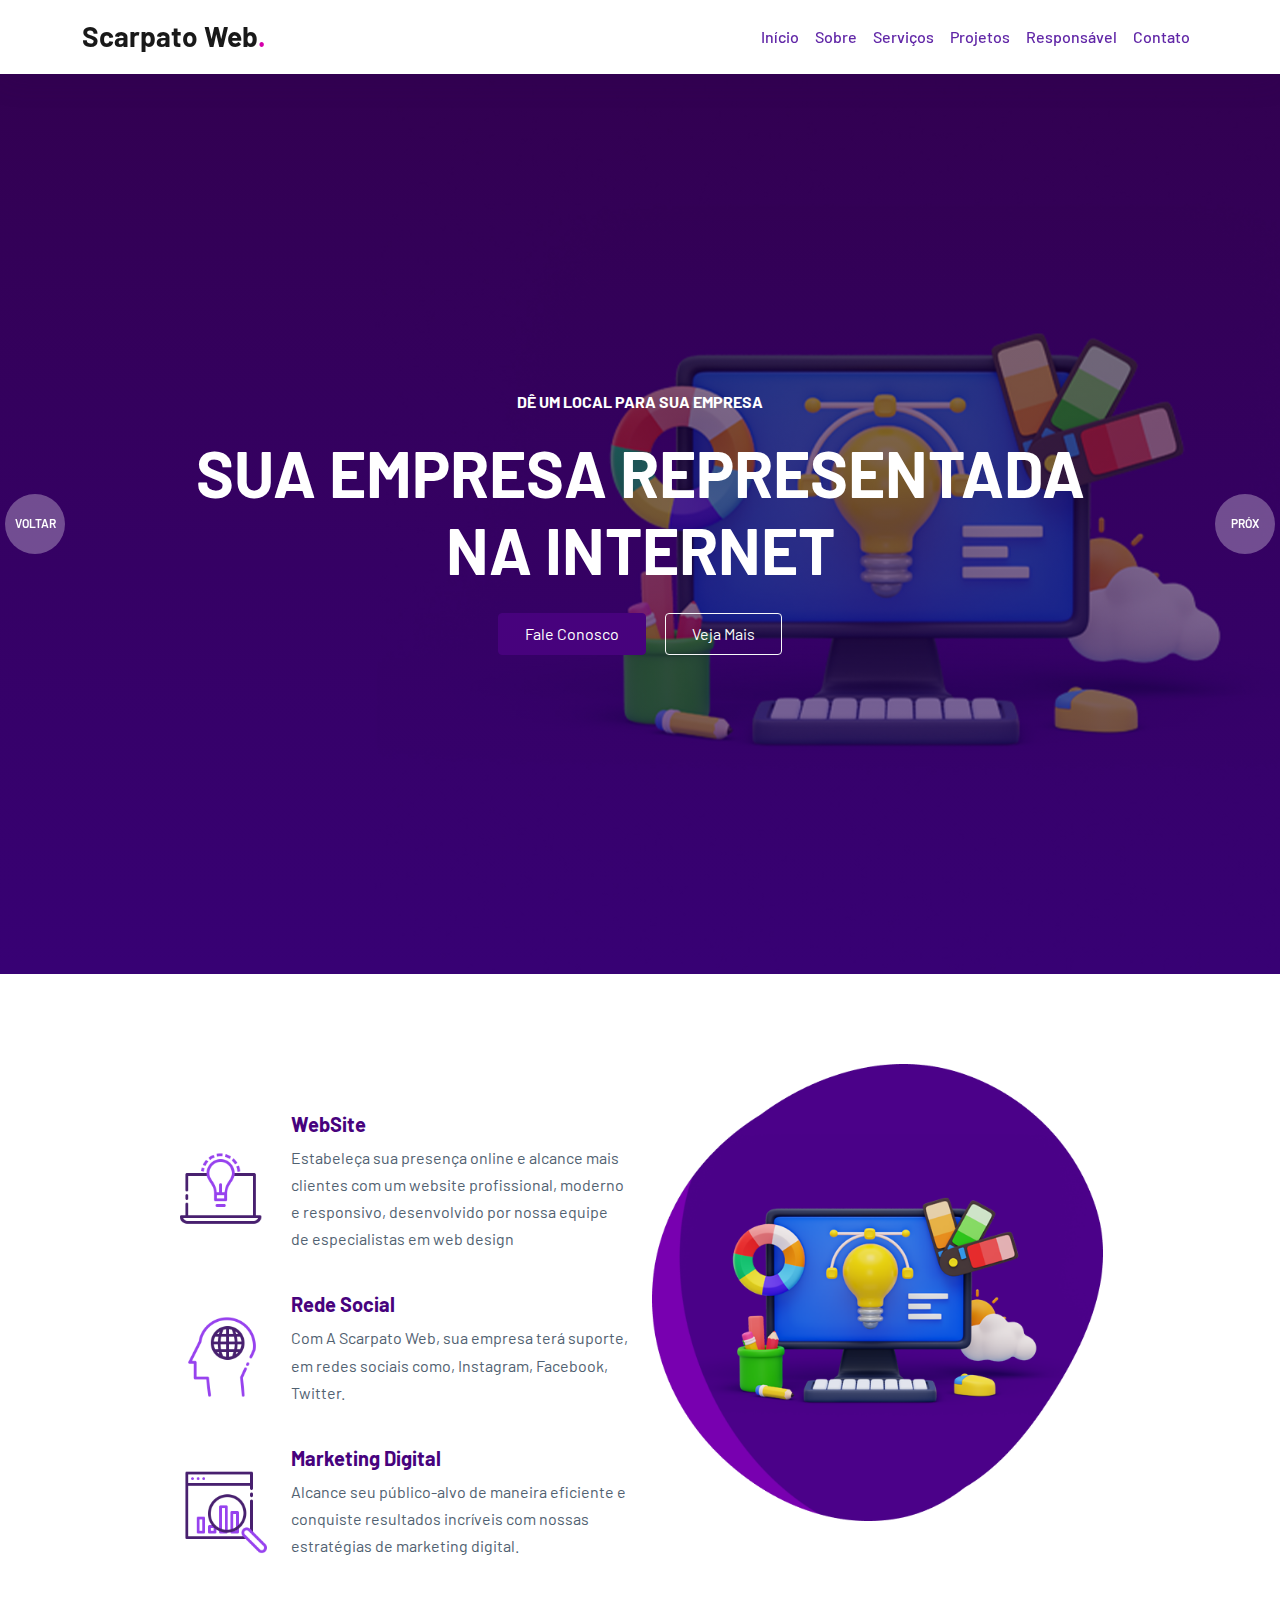
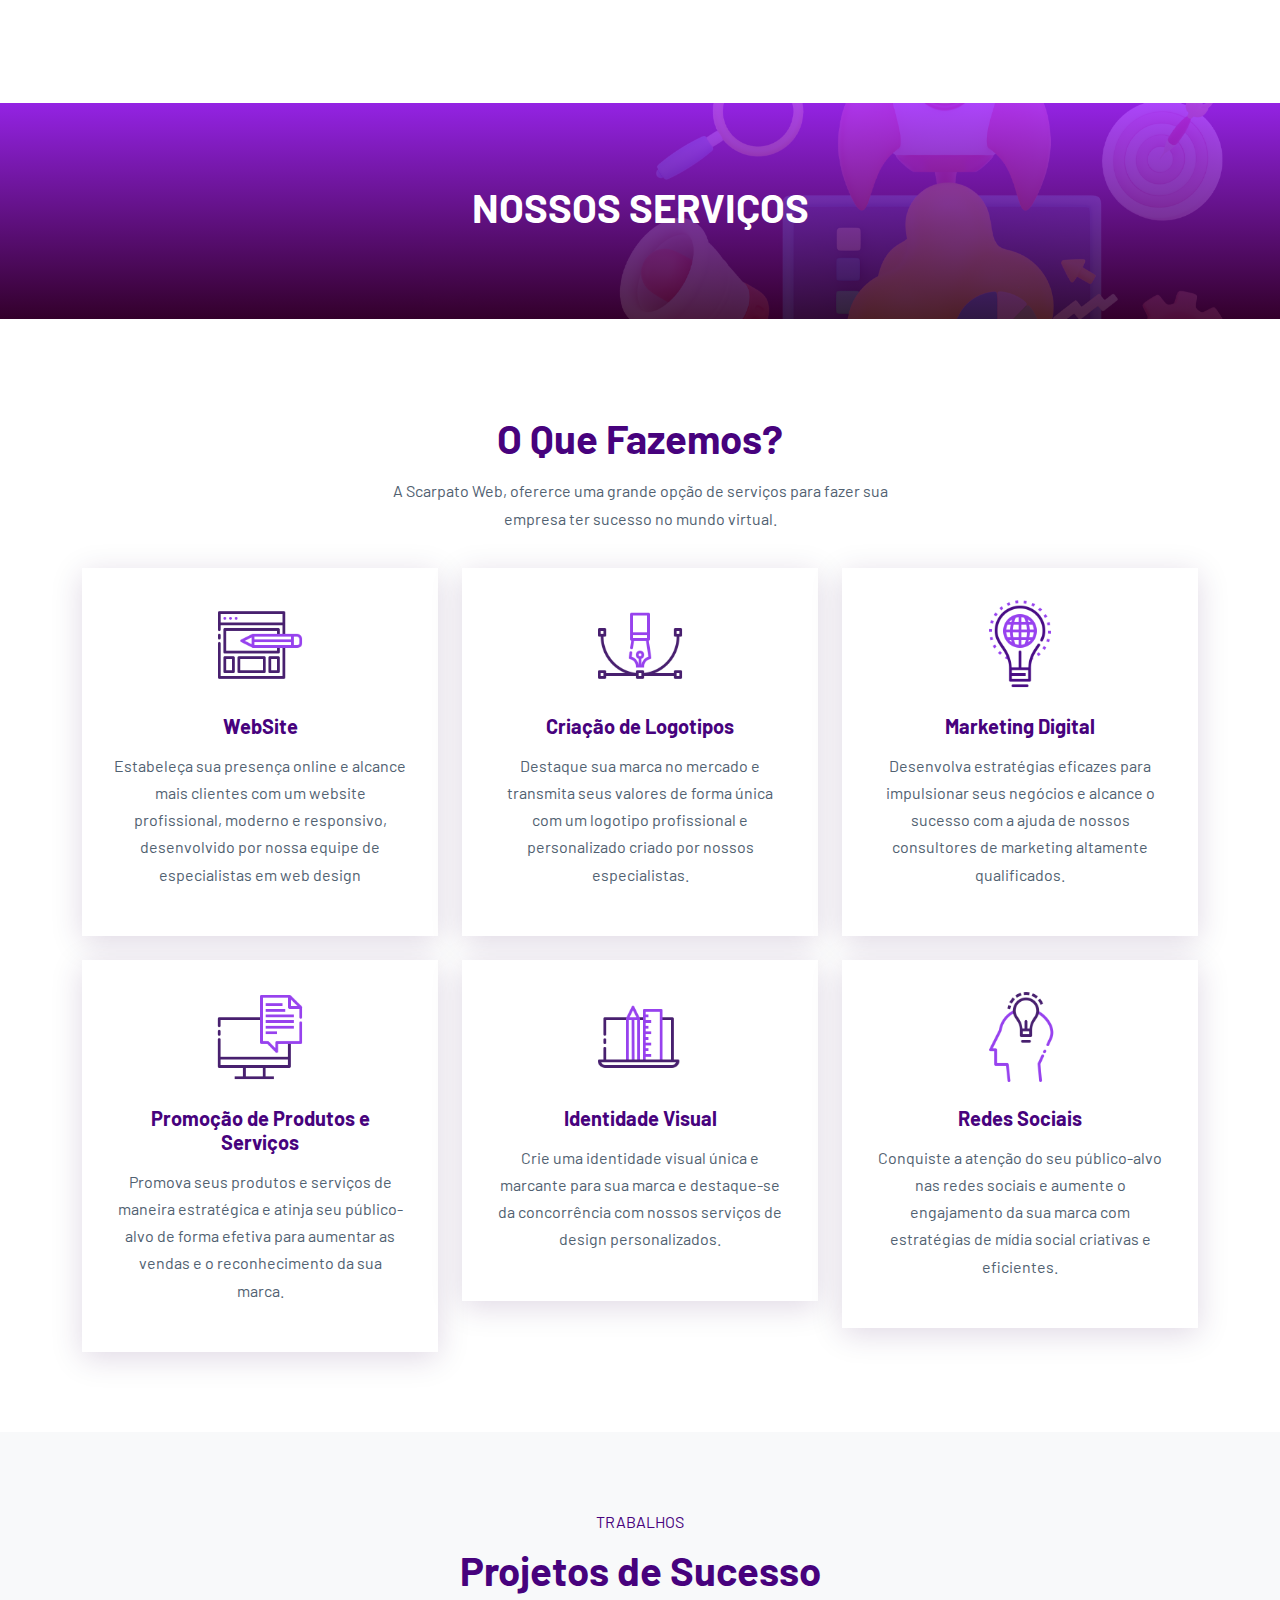
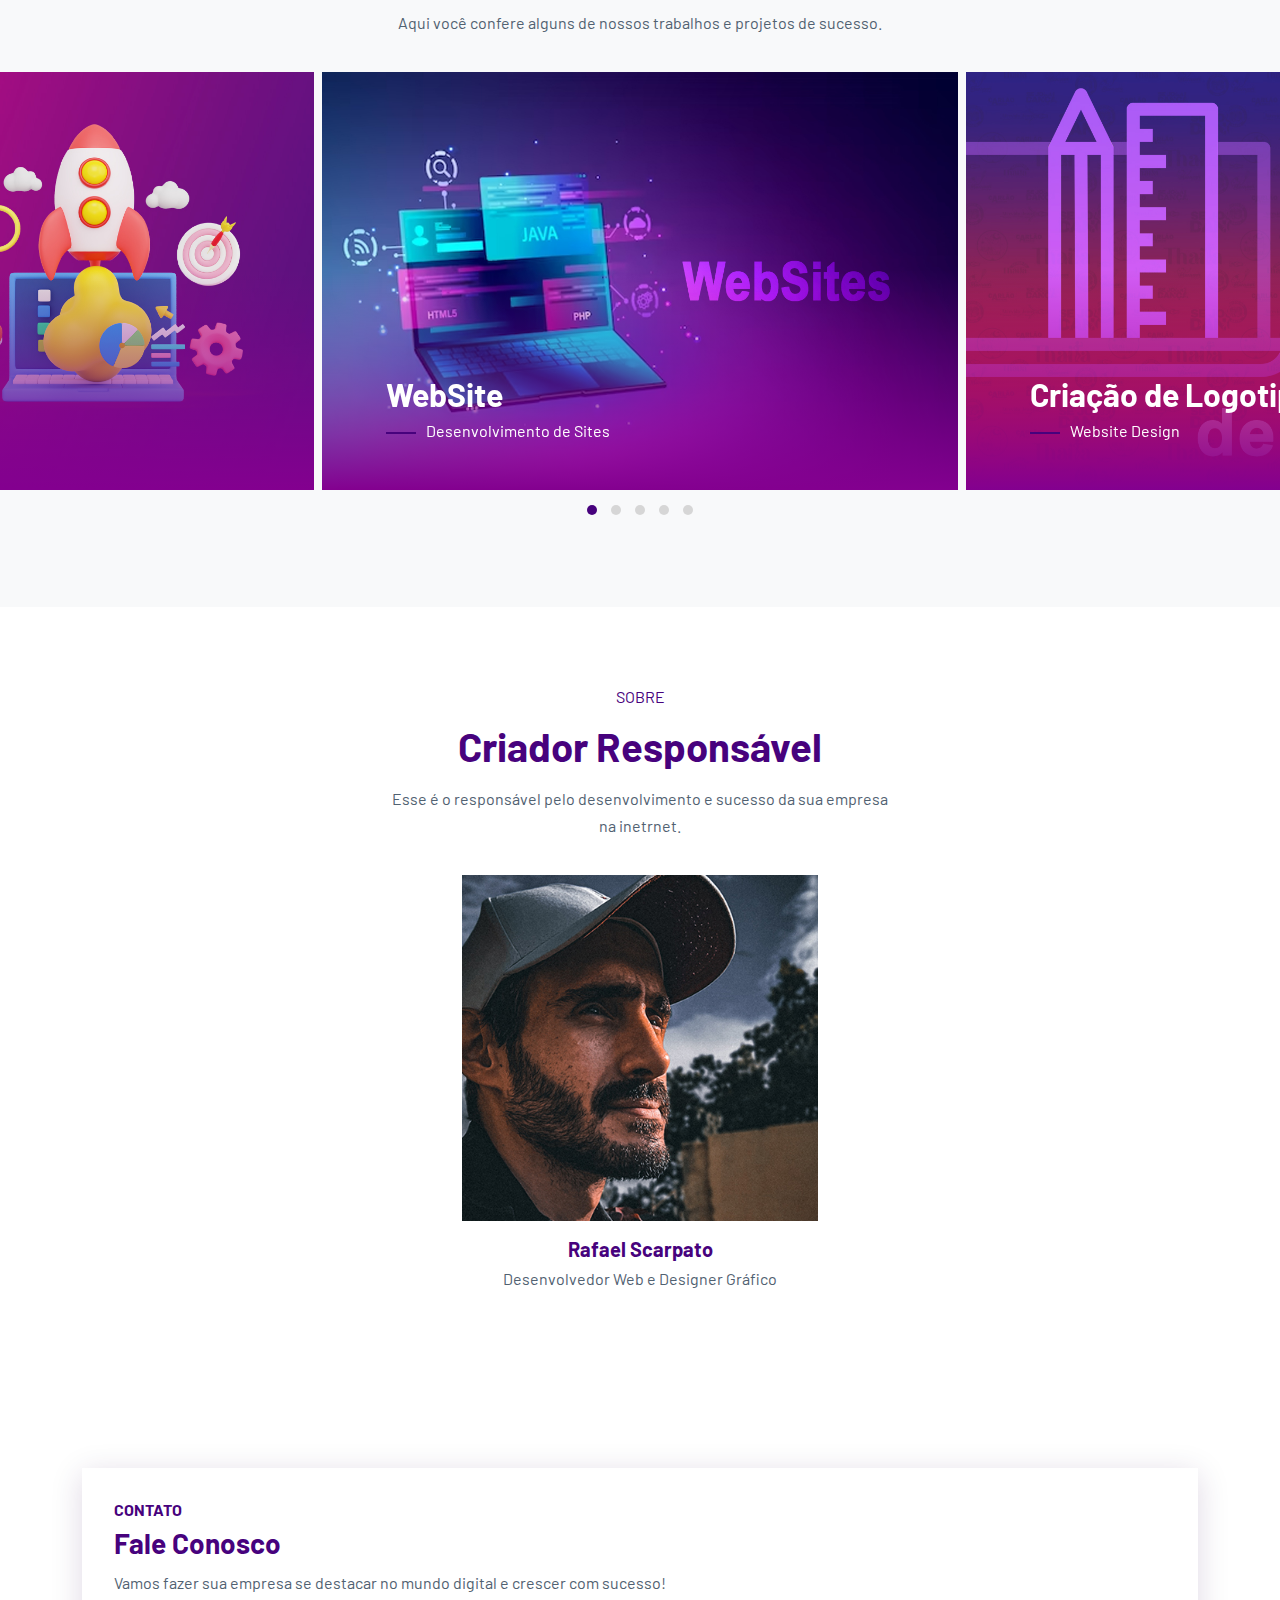
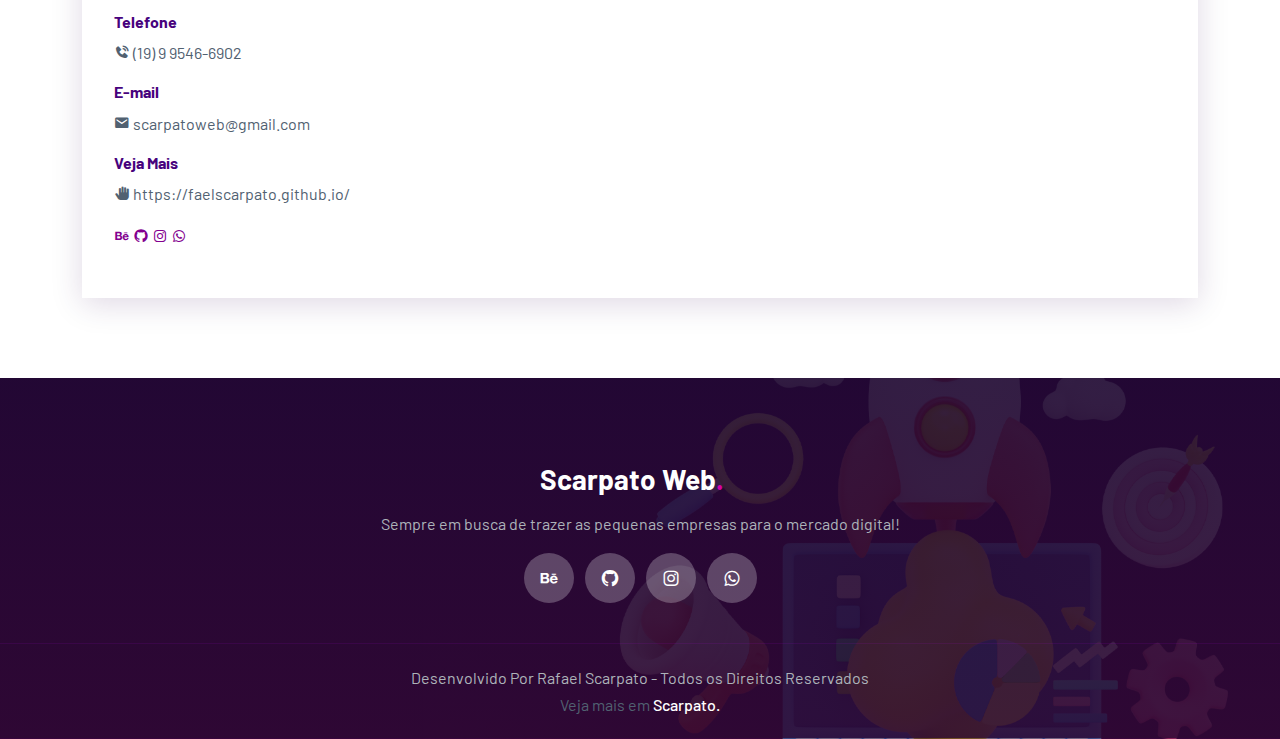
==== commit cbae6f5c: "v.2.1" ====
--- a/index.html
+++ b/index.html
@@ -1,4 +1,4 @@
-<!doctype html>
+<!DOCTYPE html>
 <html lang="pt-br">
 
 <head>
@@ -6,7 +6,7 @@
     <meta charset="utf-8">
     <meta name="viewport" content="width=device-width, initial-scale=1">
     <link rel="icon" type="image/x-icon" href="img/FAVICON.png">
-
+<meta name="description" content="criação de paginas web, website, designer gráfico.">
     <!-- Bootstrap CSS -->
     <link rel="stylesheet" href="css/bootstrap.min.css">
     <link rel="stylesheet" href="css/owl.carousel.min.css">
@@ -49,10 +49,10 @@
             <div class="collapse navbar-collapse" id="navbarNav">
                 <ul class="navbar-nav ms-auto">
                     <li class="nav-item">
-                        <a class="nav-link" href="#home">Início</a>
-                    </li>
-                    <li class="nav-item">
-                        <a class="nav-link" href="#about">Sobre</a>
+                        <a class="nav-link" href="index.html">Início</a>
+                    </li>
+                    <li class="nav-item">
+                        <a class="nav-link" href="sobre.html">Sobre</a>
                     </li>
                     <li class="nav-item">
                         <a class="nav-link" href="#services">Serviços</a>
@@ -477,14 +477,6 @@
         </div>
     </div>
 
-
-
-
-
-
-
-
-
     <script src="js/jquery.min.js"></script>
     <script src="js/bootstrap.bundle.min.js"></script>
     <script src="js/owl.carousel.min.js"></script>
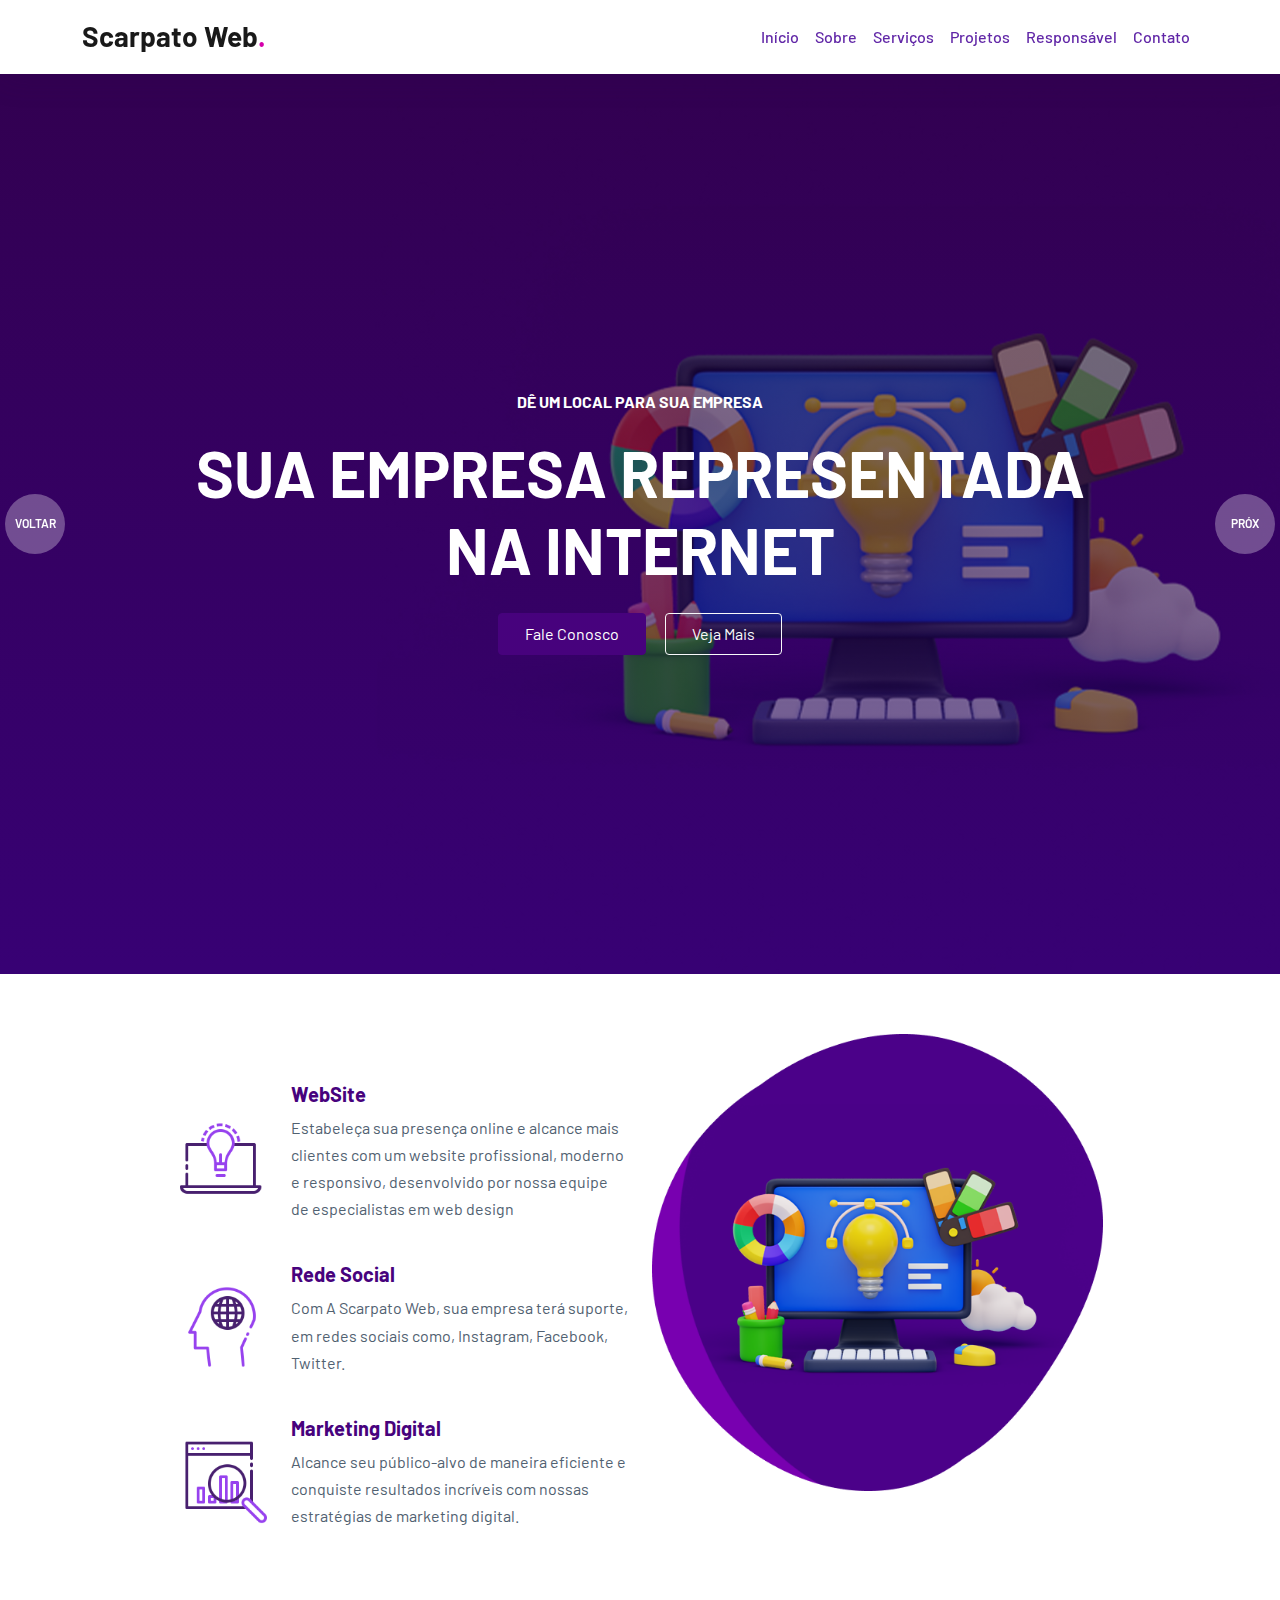
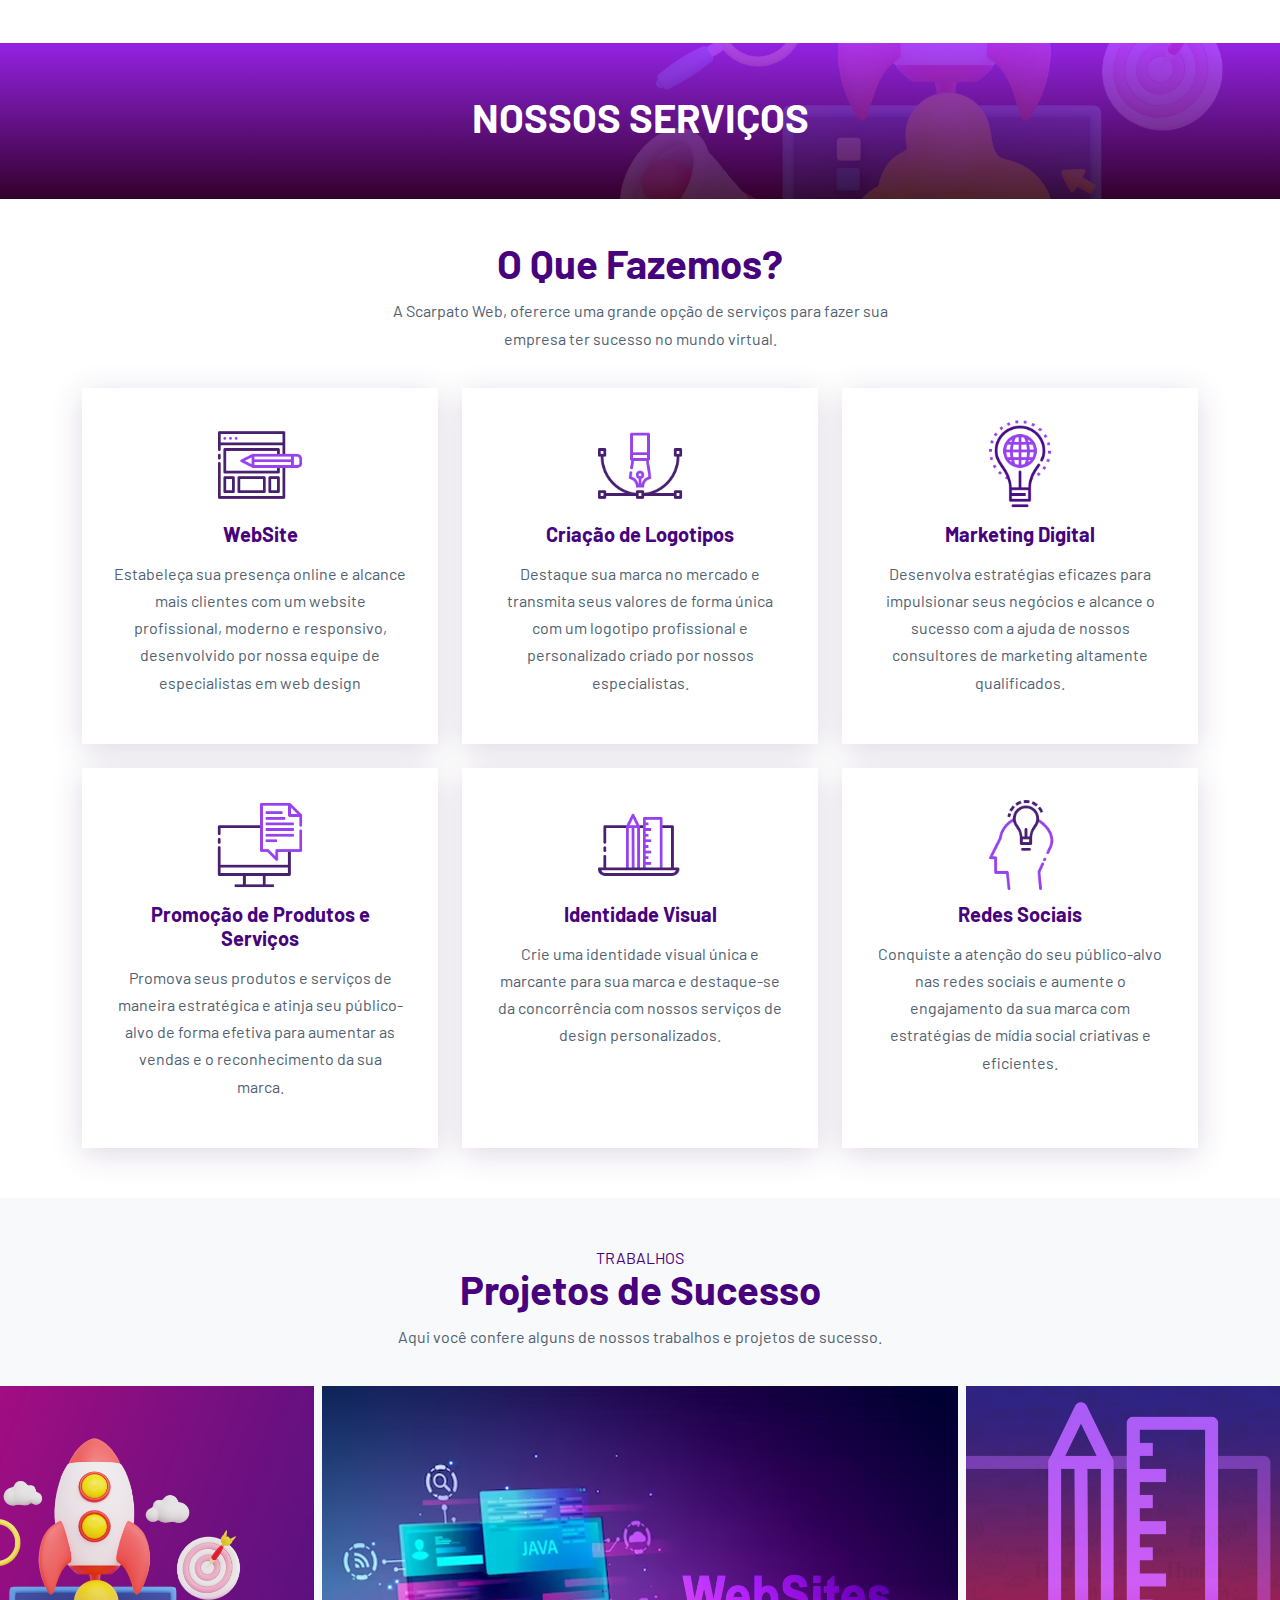
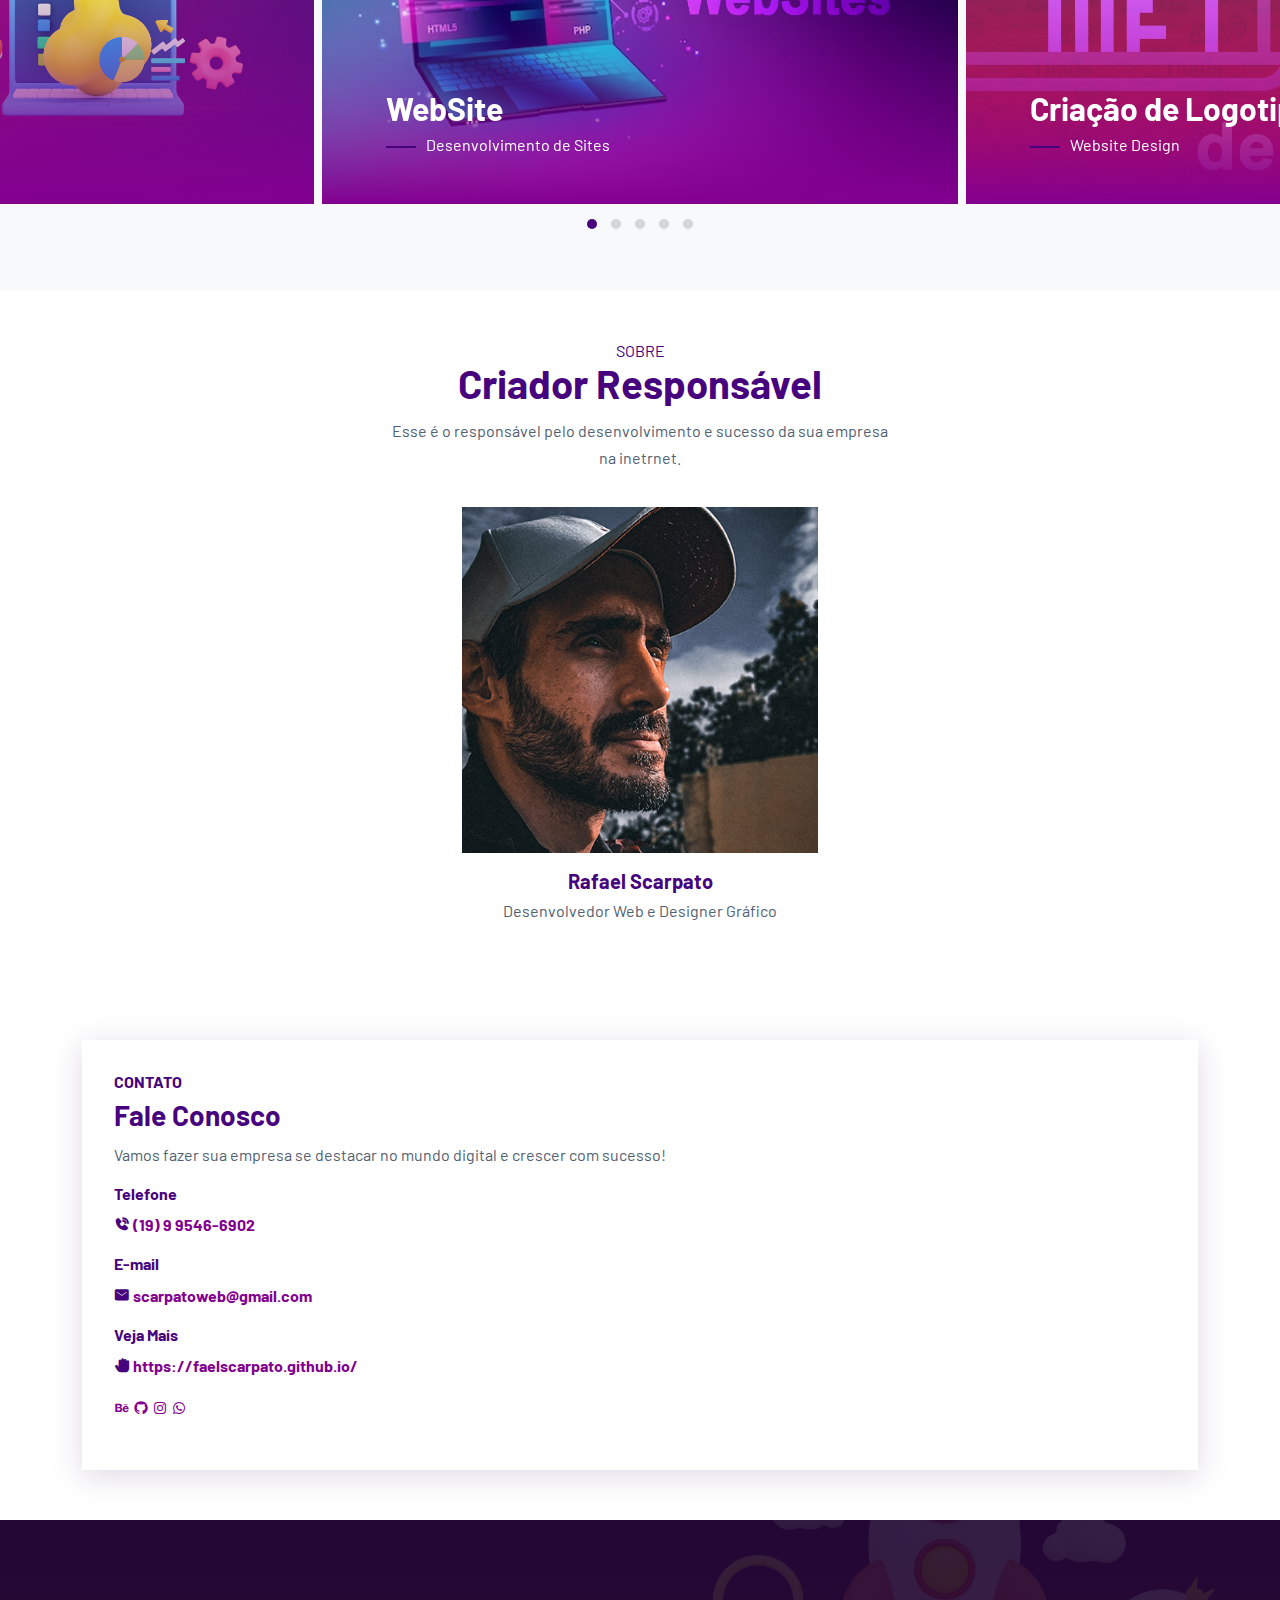
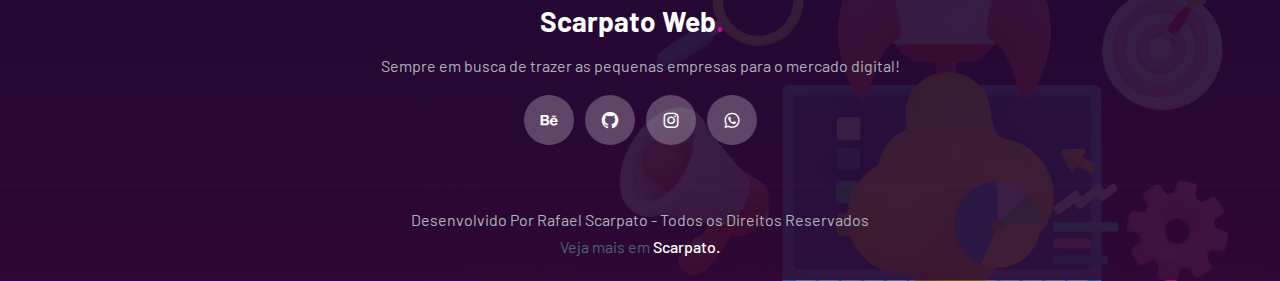
==== commit 3a5a62a2: "Update index.html" ====
--- a/index.html
+++ b/index.html
@@ -397,6 +397,62 @@
             </div>
     </section>
 
+   
+    
+
+
+    <!-- Modal -->
+    <div class="modal fade" id="exampleModal" tabindex="-1" aria-labelledby="exampleModalLabel" aria-hidden="true">
+        <div class="modal-dialog modal-dialog-centered modal-xl">
+            <div class="modal-content">
+                <div class="modal-body p-0">
+                    <div class="container-fluid">
+                        <div class="row gy-4">
+                            <div class="col-lg-4 col-sm-12 bg-cover"
+                                style="background-image: url(img/c2.jpg); min-height:300px;">
+                            </div>
+                        </div>
+                        <div class="col-lg-8">
+                            <form class="p-lg-5 col-12 row g-3">
+                                <div>
+                                    <h1>Fale Conosco</h1>
+                                    <p>Vamos fazer sua empresa se destacar no mundo digital e crescer com sucesso!
+                                    </p>
+                                </div>
+                                <div>
+                                    <ul class="list-unstyled">
+                                        <li>
+                                            <h5>Telefone <i class='bx bxs-phone-call'></i></h5>
+                                            <p>(19) 9 9546-6902</p>
+                                        </li>
+                                        <li>
+                                            <h5>E-mail <i class='bx bxs-envelope'></i></h5>
+                                            <p>scarpatoweb@gmail.com</p>
+                                        </li>
+                                        <li>
+                                            <h5>Veja Mais <i class='bx bxs-hand'></i></h5>
+                                            <p>https://faelscarpato.github.io/</p>
+                                        </li>
+                                        <a href="https://www.behance.net/propedmarketing"><i
+                                                class='bx bxl-behance'></i></a>
+                                        <a href="https://github.com/faelscarpato"><i class='bx bxl-github'></i></a>
+                                        <a href="https://instagram.com/rafaelscarpato"><i
+                                                class='bx bxl-instagram'></i></a>
+                                        <a href="https://wa.me/5519995466902"><i class='bx bxl-whatsapp'></i></a>
+                                    </ul>
+                                </div>
+
+                            </form>
+                        </div>
+                    </div>
+                </div>
+            </div>
+
+        </div>
+    </div>
+    </div>
+</main>
+
     <footer>
         <div class="footer-top text-center">
             <div class="container">
@@ -421,61 +477,10 @@
         </div>
         <div class="footer-bottom text-center">
             <p class="mb-0">Desenvolvido Por Rafael Scarpato - Todos os Direitos Reservados</p>Veja mais em
-            <a href="https://faelscarpato.github.io/" style="text-decoration: none; color: white;">Scarpato.</a>
+            <a href="https://faelscarpato.github.io/" style="text-decoration: none; color: white;" target="_blank">Scarpato.</a>
         </div>
     </footer>
 
-
-    <!-- Modal -->
-    <div class="modal fade" id="exampleModal" tabindex="-1" aria-labelledby="exampleModalLabel" aria-hidden="true">
-        <div class="modal-dialog modal-dialog-centered modal-xl">
-            <div class="modal-content">
-                <div class="modal-body p-0">
-                    <div class="container-fluid">
-                        <div class="row gy-4">
-                            <div class="col-lg-4 col-sm-12 bg-cover"
-                                style="background-image: url(img/c2.jpg); min-height:300px;">                        
-                                </div>
-                            </div>
-                            <div class="col-lg-8">
-                                <form class="p-lg-5 col-12 row g-3">
-                                    <div>
-                                        <h1>Fale Conosco</h1>
-                                        <p>Vamos fazer sua empresa se destacar no mundo digital e crescer com sucesso!
-                                        </p>
-                                    </div>
-                                    <div>
-                                        <ul class="list-unstyled">
-                                            <li>
-                                                <h5>Telefone <i class='bx bxs-phone-call'></i></h5>
-                                                <p>(19) 9 9546-6902</p>
-                                            </li>
-                                            <li>
-                                                <h5>E-mail <i class='bx bxs-envelope'></i></h5>
-                                                <p>scarpatoweb@gmail.com</p>
-                                            </li>
-                                            <li>
-                                                <h5>Veja Mais <i class='bx bxs-hand'></i></h5>
-                                                <p>https://faelscarpato.github.io/</p>
-                                            </li>
-                                            <a href="https://www.behance.net/propedmarketing"><i
-                                                    class='bx bxl-behance'></i></a>
-                                            <a href="https://github.com/faelscarpato"><i class='bx bxl-github'></i></a>
-                                            <a href="https://instagram.com/rafaelscarpato"><i
-                                                    class='bx bxl-instagram'></i></a>
-                                            <a href="https://wa.me/5519995466902"><i class='bx bxl-whatsapp'></i></a>
-                                        </ul>
-                                    </div>
-
-                                </form>
-                            </div>
-                        </div>
-                    </div>
-                </div>
-
-            </div>
-        </div>
-    </div>
 
     <script src="js/jquery.min.js"></script>
     <script src="js/bootstrap.bundle.min.js"></script>
--- a/css/style.css
+++ b/css/style.css
@@ -42,8 +42,8 @@
 }
 
 section {
-    padding-top: 80px;
-    padding-bottom: 80px;
+    padding-top: 50px;
+    padding-bottom: 50px;
 }
 
 .text-brand {
@@ -213,8 +213,8 @@
 }
 
 .intro h1 {
-    margin-top: 15px;
-    margin-bottom: 15px;
+    margin-top: -10px;
+    margin-bottom: 10px;
 }
 
 .info-box {
@@ -243,10 +243,12 @@
     padding: 32px;
     background-color: #fff;
     box-shadow: var(--shadow);
+    width: 100%;
+    height: 100%;
 }
 
 .service h5 {
-    margin-top: 24px;
+    margin-top: 12px;
     margin-bottom: 14px;
 }
 
@@ -288,7 +290,7 @@
 .project .content {
     position: absolute;
     left: 10%;
-    bottom: 10%
+    bottom: 10%;
 }
 
 .project h2,
@@ -333,8 +335,8 @@
 }
 
 .team-member .social-icons a {
-    width: 40px;
-    height: 40px;
+    width: 35px;
+    height: 35px;
 }
 
 .team-member:hover .social-icons {
@@ -496,4 +498,28 @@
 .form-control:focus {
     box-shadow: none;
     border-color: var(--brand);
-}+}
+
+.contatotexto {
+    color: var(--dark);
+    font-weight: bold;
+}
+
+.contatotexto i{
+    color: var(--brand);
+    font-weight: bold;
+}
+
+.texto{
+    text-align: justify;
+    margin-top: 10px;
+
+}
+
+.about h3{
+text-align: center;
+}
+
+main{
+    background: linear-gradient(-10deg, rgba(255, 255, 255, 0.8), rgb(27, 0, 47)), #ffffff;
+}
